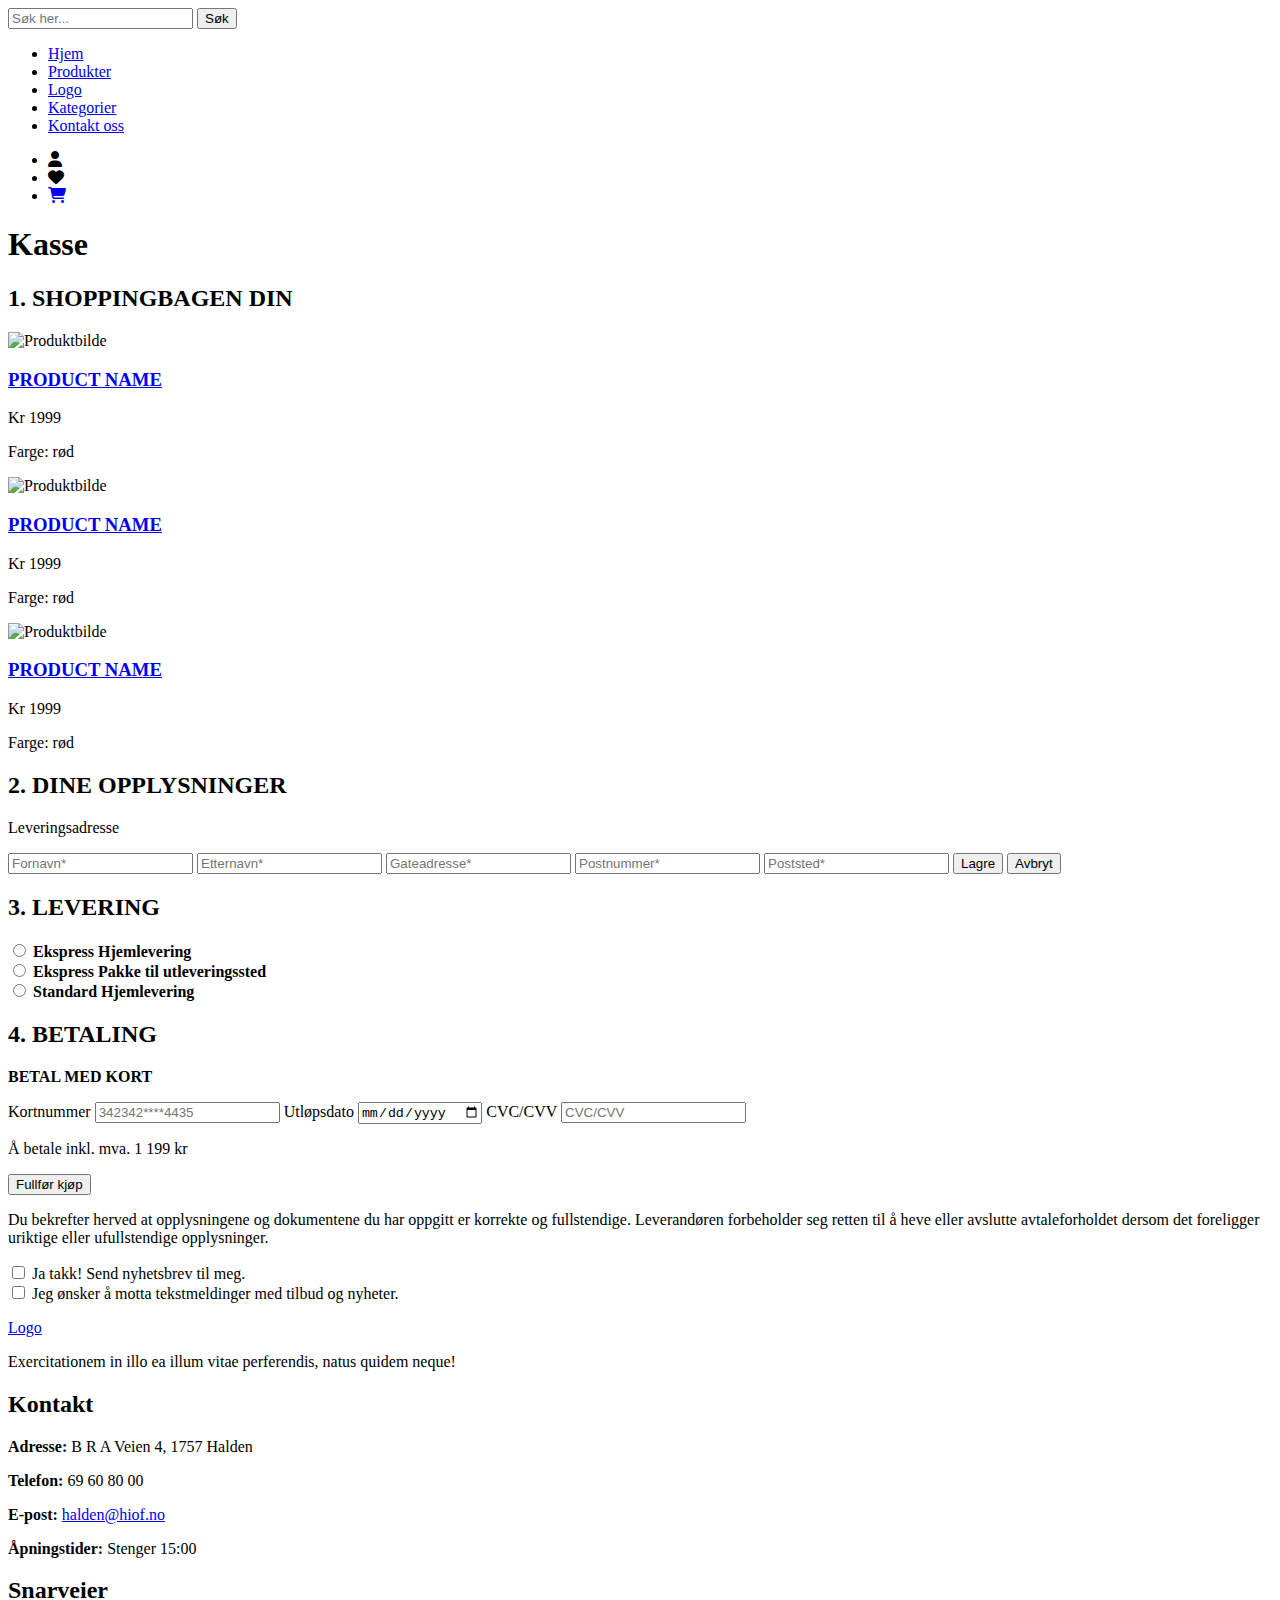
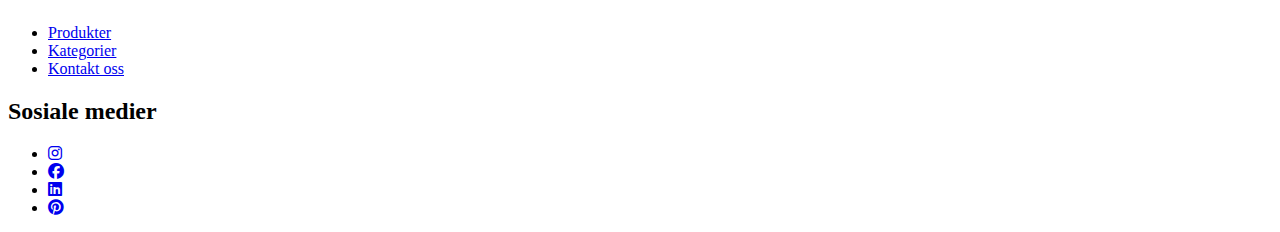
==== checkout.html @ 2bb88022 "Oppdatert html-filer + ny struktur." ====
<!DOCTYPE html>
<html lang="nb">
<head>
    <meta charset="UTF-8">
    <meta name="viewport" content="width=device-width, initial-scale=1.0">
    <title>Forside - Nettbutikk</title>
    <link href="resources/icons/css/fontawesome.css" rel="stylesheet"/>
    <link href="resources/icons/css/brands.css" rel="stylesheet"/>
    <link href="resources/icons/css/solid.css" rel="stylesheet"/>
    <link href="resources/css/styles_2.css" rel="stylesheet">
</head>
<body>
    <header>
        <form>
            <input type="text" placeholder="Søk her...">
            <button type="submit">Søk</button>
        </form>
        <nav>
            <ul>
                <li><a href="index.html">Hjem</a></li>
                <li><a href="index.html#populære-produkter">Produkter</a></li>
                <li class="logo-size"><a href="index.html">Logo</a></li>
                <li><a href="index.html#populære-kategorier">Kategorier</a></li>
                <li><a href="#kontakt">Kontakt oss</a></li>
            </ul>
        </nav>
        <ul>
            <li><i class="fa-solid fa-user"></i></li>
            <li><i class="fa-solid fa-heart"></i></li>
            <li><a href="checkout.html"><i class="fa-solid fa-cart-shopping"></i></a></li>
        </ul>
    </header>

    <main>
        <h1 id="space-headline">Kasse</h1>
        <section>
            <h2>1. SHOPPINGBAGEN DIN</h2>
            <article>
                <img src="https://picsum.photos/400" alt="Produktbilde">
                <a href="product.html"><h3>PRODUCT NAME</h3></a>
                <p>Kr 1999</p>
                <p class="space-paragraph">Farge: rød</p>
            </article>
            <article>
                <img src="https://picsum.photos/400" alt="Produktbilde">
                <a href="product.html"><h3>PRODUCT NAME</h3></a>
                <p>Kr 1999</p>
                <p class="space-paragraph">Farge: rød</p>
            </article>
            <article>
                <img src="https://picsum.photos/400" alt="Produktbilde">
                <a href="product.html"><h3>PRODUCT NAME</h3></a>
                <p>Kr 1999</p>
                <p class="space-paragraph">Farge: rød</p>
            </article>
        </section>

        <section>
            <h2>2. DINE OPPLYSNINGER</h2>
            <p>Leveringsadresse</p>
            <form class="form-container">
                <label for="fornavn"></label>
                <input type="text" id="fornavn" name="fornavn" placeholder="Fornavn*">
                <label for="etternavn"></label>
                <input type="text" id="etternavn" name="etternavn" placeholder="Etternavn*">
                <label for="gateadresse"></label>
                <input type="text" id="gateadresse" name="gateadresse" placeholder="Gateadresse*">
                <label for="postnummer"></label>
                <input type="text" id="postnummer" name="postnummer" placeholder="Postnummer*">
                <label for="poststed"></label>
                <input type="text" id="poststed" name="poststed" placeholder="Poststed*">
                <button type="submit">Lagre</button>
                <button type="reset">Avbryt</button>
            </form>
        </section>

        <section>
            <h2>3. LEVERING</h2>
            <form class="radio-group">
                <input type="radio" id="ekspress-hjem" name="levering" value="ekspress-hjem">
                <label for="ekspress-hjem"><strong>Ekspress Hjemlevering</strong></label>
                <br>
                <input type="radio" id="ekspress-utlevering" name="levering" value="ekspress-utlevering">
                <label for="ekspress-utlevering"><strong>Ekspress Pakke til utleveringssted</strong></label>
                <br>
                <input type="radio" id="standard-hjem" name="levering" value="standard-hjem">
                <label for="standard-hjem"><strong>Standard Hjemlevering</strong></label>
            </form>
        </section>

        <section>
            <h2>4. BETALING</h2>
            <p><strong>BETAL MED KORT</strong></p>
            <form class="form-container">
                <label for="kortnummer">Kortnummer</label>
                <input type="text" id="kortnummer" name="kortnummer" placeholder="342342****4435">
                <label for="utløpsdato">Utløpsdato</label>
                <input type="date" id="utløpsdato" name="utløpsdato">
                <label for="cvc">CVC/CVV</label>
                <input type="text" id="cvc" name="cvc" placeholder="CVC/CVV">
                <p>Å betale inkl. mva. 1 199 kr</p>
                <button type="submit">Fullfør kjøp</button>
                <p>Du bekrefter herved at opplysningene og dokumentene du har
                    oppgitt er korrekte og fullstendige. Leverandøren forbeholder seg
                    retten til å heve eller avslutte avtaleforholdet dersom det
                    foreligger uriktige eller ufullstendige opplysninger.</p>
                <input type="checkbox" id="vilkår" name="vilkår">
                <label for="vilkår">Ja takk! Send nyhetsbrev til meg.</label>
                <br>
                <input type="checkbox" id="nyhetsbrev" name="nyhetsbrev">
                <label for="nyhetsbrev">Jeg ønsker å motta tekstmeldinger med tilbud og nyheter.</label>
            </form>
        </section>
    </main>

    <footer>
        <section class="footer-section">
            <p class="logo-size"><a href="index.html">Logo</a></p>
            <p>Exercitationem in illo ea illum vitae perferendis, natus quidem neque!</p>
        </section>
        <section id="kontakt" class="footer-content">
            <h2>Kontakt</h2>
            <section>
                <p><strong>Adresse:</strong> B R A Veien 4, 1757 Halden</p>
                <p><strong>Telefon:</strong> 69 60 80 00</p>
                <p><strong>E-post:</strong> <a href="mailto:halden@hiof.no">halden@hiof.no</a></p>
                <p><strong>Åpningstider:</strong> Stenger 15:00</p>
            </section>
        </section>
        <section class="footer-content">
            <h2>Snarveier</h2>
            <ul>
                <li><a href="index.html#populære-produkter">Produkter</a></li>
                <li><a href="index.html#populære-kategorier">Kategorier</a></li>
                <li><a href="#kontakt">Kontakt oss</a></li>
            </ul>
        </section>
        <section class="footer-content">
            <h2>Sosiale medier</h2>
            <ul>
                <li><a href="https://instagram.com" target="_blank"><i class="fa-brands fa-instagram"></i></a></li>
                <li><a href="https://facebook.com" target="_blank"><i class="fa-brands fa-facebook"></i></a></li>
                <li><a href="https://linkedin.com" target="_blank"><i class="fa-brands fa-linkedin"></i></a></li>
                <li><a href="https://pinterest.com" target="_blank"><i class="fa-brands fa-pinterest"></i></a></li>
            </ul>
        </section>
    </footer>
</body>
</html>
---- resources/icons/css/brands.css ----
/*!
 * Font Awesome Free 6.7.1 by @fontawesome - https://fontawesome.com
 * License - https://fontawesome.com/license/free (Icons: CC BY 4.0, Fonts: SIL OFL 1.1, Code: MIT License)
 * Copyright 2024 Fonticons, Inc.
 */
:root, :host {
  --fa-style-family-brands: 'Font Awesome 6 Brands';
  --fa-font-brands: normal 400 1em/1 'Font Awesome 6 Brands'; }

@font-face {
  font-family: 'Font Awesome 6 Brands';
  font-style: normal;
  font-weight: 400;
  font-display: block;
  src: url("../webfonts/fa-brands-400.woff2") format("woff2"), url("../webfonts/fa-brands-400.ttf") format("truetype"); }

.fab,
.fa-brands {
  font-weight: 400; }

.fa-monero {
  --fa: "\f3d0"; }

.fa-hooli {
  --fa: "\f427"; }

.fa-yelp {
  --fa: "\f1e9"; }

.fa-cc-visa {
  --fa: "\f1f0"; }

.fa-lastfm {
  --fa: "\f202"; }

.fa-shopware {
  --fa: "\f5b5"; }

.fa-creative-commons-nc {
  --fa: "\f4e8"; }

.fa-aws {
  --fa: "\f375"; }

.fa-redhat {
  --fa: "\f7bc"; }

.fa-yoast {
  --fa: "\f2b1"; }

.fa-cloudflare {
  --fa: "\e07d"; }

.fa-ups {
  --fa: "\f7e0"; }

.fa-pixiv {
  --fa: "\e640"; }

.fa-wpexplorer {
  --fa: "\f2de"; }

.fa-dyalog {
  --fa: "\f399"; }

.fa-bity {
  --fa: "\f37a"; }

.fa-stackpath {
  --fa: "\f842"; }

.fa-buysellads {
  --fa: "\f20d"; }

.fa-first-order {
  --fa: "\f2b0"; }

.fa-modx {
  --fa: "\f285"; }

.fa-guilded {
  --fa: "\e07e"; }

.fa-vnv {
  --fa: "\f40b"; }

.fa-square-js {
  --fa: "\f3b9"; }

.fa-js-square {
  --fa: "\f3b9"; }

.fa-microsoft {
  --fa: "\f3ca"; }

.fa-qq {
  --fa: "\f1d6"; }

.fa-orcid {
  --fa: "\f8d2"; }

.fa-java {
  --fa: "\f4e4"; }

.fa-invision {
  --fa: "\f7b0"; }

.fa-creative-commons-pd-alt {
  --fa: "\f4ed"; }

.fa-centercode {
  --fa: "\f380"; }

.fa-glide-g {
  --fa: "\f2a6"; }

.fa-drupal {
  --fa: "\f1a9"; }

.fa-jxl {
  --fa: "\e67b"; }

.fa-dart-lang {
  --fa: "\e693"; }

.fa-hire-a-helper {
  --fa: "\f3b0"; }

.fa-creative-commons-by {
  --fa: "\f4e7"; }

.fa-unity {
  --fa: "\e049"; }

.fa-whmcs {
  --fa: "\f40d"; }

.fa-rocketchat {
  --fa: "\f3e8"; }

.fa-vk {
  --fa: "\f189"; }

.fa-untappd {
  --fa: "\f405"; }

.fa-mailchimp {
  --fa: "\f59e"; }

.fa-css3-alt {
  --fa: "\f38b"; }

.fa-square-reddit {
  --fa: "\f1a2"; }

.fa-reddit-square {
  --fa: "\f1a2"; }

.fa-vimeo-v {
  --fa: "\f27d"; }

.fa-contao {
  --fa: "\f26d"; }

.fa-square-font-awesome {
  --fa: "\e5ad"; }

.fa-deskpro {
  --fa: "\f38f"; }

.fa-brave {
  --fa: "\e63c"; }

.fa-sistrix {
  --fa: "\f3ee"; }

.fa-square-instagram {
  --fa: "\e055"; }

.fa-instagram-square {
  --fa: "\e055"; }

.fa-battle-net {
  --fa: "\f835"; }

.fa-the-red-yeti {
  --fa: "\f69d"; }

.fa-square-hacker-news {
  --fa: "\f3af"; }

.fa-hacker-news-square {
  --fa: "\f3af"; }

.fa-edge {
  --fa: "\f282"; }

.fa-threads {
  --fa: "\e618"; }

.fa-napster {
  --fa: "\f3d2"; }

.fa-square-snapchat {
  --fa: "\f2ad"; }

.fa-snapchat-square {
  --fa: "\f2ad"; }

.fa-google-plus-g {
  --fa: "\f0d5"; }

.fa-artstation {
  --fa: "\f77a"; }

.fa-markdown {
  --fa: "\f60f"; }

.fa-sourcetree {
  --fa: "\f7d3"; }

.fa-google-plus {
  --fa: "\f2b3"; }

.fa-diaspora {
  --fa: "\f791"; }

.fa-foursquare {
  --fa: "\f180"; }

.fa-stack-overflow {
  --fa: "\f16c"; }

.fa-github-alt {
  --fa: "\f113"; }

.fa-phoenix-squadron {
  --fa: "\f511"; }

.fa-pagelines {
  --fa: "\f18c"; }

.fa-algolia {
  --fa: "\f36c"; }

.fa-red-river {
  --fa: "\f3e3"; }

.fa-creative-commons-sa {
  --fa: "\f4ef"; }

.fa-safari {
  --fa: "\f267"; }

.fa-google {
  --fa: "\f1a0"; }

.fa-square-font-awesome-stroke {
  --fa: "\f35c"; }

.fa-font-awesome-alt {
  --fa: "\f35c"; }

.fa-atlassian {
  --fa: "\f77b"; }

.fa-linkedin-in {
  --fa: "\f0e1"; }

.fa-digital-ocean {
  --fa: "\f391"; }

.fa-nimblr {
  --fa: "\f5a8"; }

.fa-chromecast {
  --fa: "\f838"; }

.fa-evernote {
  --fa: "\f839"; }

.fa-hacker-news {
  --fa: "\f1d4"; }

.fa-creative-commons-sampling {
  --fa: "\f4f0"; }

.fa-adversal {
  --fa: "\f36a"; }

.fa-creative-commons {
  --fa: "\f25e"; }

.fa-watchman-monitoring {
  --fa: "\e087"; }

.fa-fonticons {
  --fa: "\f280"; }

.fa-weixin {
  --fa: "\f1d7"; }

.fa-shirtsinbulk {
  --fa: "\f214"; }

.fa-codepen {
  --fa: "\f1cb"; }

.fa-git-alt {
  --fa: "\f841"; }

.fa-lyft {
  --fa: "\f3c3"; }

.fa-rev {
  --fa: "\f5b2"; }

.fa-windows {
  --fa: "\f17a"; }

.fa-wizards-of-the-coast {
  --fa: "\f730"; }

.fa-square-viadeo {
  --fa: "\f2aa"; }

.fa-viadeo-square {
  --fa: "\f2aa"; }

.fa-meetup {
  --fa: "\f2e0"; }

.fa-centos {
  --fa: "\f789"; }

.fa-adn {
  --fa: "\f170"; }

.fa-cloudsmith {
  --fa: "\f384"; }

.fa-opensuse {
  --fa: "\e62b"; }

.fa-pied-piper-alt {
  --fa: "\f1a8"; }

.fa-square-dribbble {
  --fa: "\f397"; }

.fa-dribbble-square {
  --fa: "\f397"; }

.fa-codiepie {
  --fa: "\f284"; }

.fa-node {
  --fa: "\f419"; }

.fa-mix {
  --fa: "\f3cb"; }

.fa-steam {
  --fa: "\f1b6"; }

.fa-cc-apple-pay {
  --fa: "\f416"; }

.fa-scribd {
  --fa: "\f28a"; }

.fa-debian {
  --fa: "\e60b"; }

.fa-openid {
  --fa: "\f19b"; }

.fa-instalod {
  --fa: "\e081"; }

.fa-files-pinwheel {
  --fa: "\e69f"; }

.fa-expeditedssl {
  --fa: "\f23e"; }

.fa-sellcast {
  --fa: "\f2da"; }

.fa-square-twitter {
  --fa: "\f081"; }

.fa-twitter-square {
  --fa: "\f081"; }

.fa-r-project {
  --fa: "\f4f7"; }

.fa-delicious {
  --fa: "\f1a5"; }

.fa-freebsd {
  --fa: "\f3a4"; }

.fa-vuejs {
  --fa: "\f41f"; }

.fa-accusoft {
  --fa: "\f369"; }

.fa-ioxhost {
  --fa: "\f208"; }

.fa-fonticons-fi {
  --fa: "\f3a2"; }

.fa-app-store {
  --fa: "\f36f"; }

.fa-cc-mastercard {
  --fa: "\f1f1"; }

.fa-itunes-note {
  --fa: "\f3b5"; }

.fa-golang {
  --fa: "\e40f"; }

.fa-kickstarter {
  --fa: "\f3bb"; }

.fa-square-kickstarter {
  --fa: "\f3bb"; }

.fa-grav {
  --fa: "\f2d6"; }

.fa-weibo {
  --fa: "\f18a"; }

.fa-uncharted {
  --fa: "\e084"; }

.fa-firstdraft {
  --fa: "\f3a1"; }

.fa-square-youtube {
  --fa: "\f431"; }

.fa-youtube-square {
  --fa: "\f431"; }

.fa-wikipedia-w {
  --fa: "\f266"; }

.fa-wpressr {
  --fa: "\f3e4"; }

.fa-rendact {
  --fa: "\f3e4"; }

.fa-angellist {
  --fa: "\f209"; }

.fa-galactic-republic {
  --fa: "\f50c"; }

.fa-nfc-directional {
  --fa: "\e530"; }

.fa-skype {
  --fa: "\f17e"; }

.fa-joget {
  --fa: "\f3b7"; }

.fa-fedora {
  --fa: "\f798"; }

.fa-stripe-s {
  --fa: "\f42a"; }

.fa-meta {
  --fa: "\e49b"; }

.fa-laravel {
  --fa: "\f3bd"; }

.fa-hotjar {
  --fa: "\f3b1"; }

.fa-bluetooth-b {
  --fa: "\f294"; }

.fa-square-letterboxd {
  --fa: "\e62e"; }

.fa-sticker-mule {
  --fa: "\f3f7"; }

.fa-creative-commons-zero {
  --fa: "\f4f3"; }

.fa-hips {
  --fa: "\f452"; }

.fa-css {
  --fa: "\e6a2"; }

.fa-behance {
  --fa: "\f1b4"; }

.fa-reddit {
  --fa: "\f1a1"; }

.fa-discord {
  --fa: "\f392"; }

.fa-chrome {
  --fa: "\f268"; }

.fa-app-store-ios {
  --fa: "\f370"; }

.fa-cc-discover {
  --fa: "\f1f2"; }

.fa-wpbeginner {
  --fa: "\f297"; }

.fa-confluence {
  --fa: "\f78d"; }

.fa-shoelace {
  --fa: "\e60c"; }

.fa-mdb {
  --fa: "\f8ca"; }

.fa-dochub {
  --fa: "\f394"; }

.fa-accessible-icon {
  --fa: "\f368"; }

.fa-ebay {
  --fa: "\f4f4"; }

.fa-amazon {
  --fa: "\f270"; }

.fa-unsplash {
  --fa: "\e07c"; }

.fa-yarn {
  --fa: "\f7e3"; }

.fa-square-steam {
  --fa: "\f1b7"; }

.fa-steam-square {
  --fa: "\f1b7"; }

.fa-500px {
  --fa: "\f26e"; }

.fa-square-vimeo {
  --fa: "\f194"; }

.fa-vimeo-square {
  --fa: "\f194"; }

.fa-asymmetrik {
  --fa: "\f372"; }

.fa-font-awesome {
  --fa: "\f2b4"; }

.fa-font-awesome-flag {
  --fa: "\f2b4"; }

.fa-font-awesome-logo-full {
  --fa: "\f2b4"; }

.fa-gratipay {
  --fa: "\f184"; }

.fa-apple {
  --fa: "\f179"; }

.fa-hive {
  --fa: "\e07f"; }

.fa-gitkraken {
  --fa: "\f3a6"; }

.fa-keybase {
  --fa: "\f4f5"; }

.fa-apple-pay {
  --fa: "\f415"; }

.fa-padlet {
  --fa: "\e4a0"; }

.fa-amazon-pay {
  --fa: "\f42c"; }

.fa-square-github {
  --fa: "\f092"; }

.fa-github-square {
  --fa: "\f092"; }

.fa-stumbleupon {
  --fa: "\f1a4"; }

.fa-fedex {
  --fa: "\f797"; }

.fa-phoenix-framework {
  --fa: "\f3dc"; }

.fa-shopify {
  --fa: "\e057"; }

.fa-neos {
  --fa: "\f612"; }

.fa-square-threads {
  --fa: "\e619"; }

.fa-hackerrank {
  --fa: "\f5f7"; }

.fa-researchgate {
  --fa: "\f4f8"; }

.fa-swift {
  --fa: "\f8e1"; }

.fa-angular {
  --fa: "\f420"; }

.fa-speakap {
  --fa: "\f3f3"; }

.fa-angrycreative {
  --fa: "\f36e"; }

.fa-y-combinator {
  --fa: "\f23b"; }

.fa-empire {
  --fa: "\f1d1"; }

.fa-envira {
  --fa: "\f299"; }

.fa-google-scholar {
  --fa: "\e63b"; }

.fa-square-gitlab {
  --fa: "\e5ae"; }

.fa-gitlab-square {
  --fa: "\e5ae"; }

.fa-studiovinari {
  --fa: "\f3f8"; }

.fa-pied-piper {
  --fa: "\f2ae"; }

.fa-wordpress {
  --fa: "\f19a"; }

.fa-product-hunt {
  --fa: "\f288"; }

.fa-firefox {
  --fa: "\f269"; }

.fa-linode {
  --fa: "\f2b8"; }

.fa-goodreads {
  --fa: "\f3a8"; }

.fa-square-odnoklassniki {
  --fa: "\f264"; }

.fa-odnoklassniki-square {
  --fa: "\f264"; }

.fa-jsfiddle {
  --fa: "\f1cc"; }

.fa-sith {
  --fa: "\f512"; }

.fa-themeisle {
  --fa: "\f2b2"; }

.fa-page4 {
  --fa: "\f3d7"; }

.fa-hashnode {
  --fa: "\e499"; }

.fa-react {
  --fa: "\f41b"; }

.fa-cc-paypal {
  --fa: "\f1f4"; }

.fa-squarespace {
  --fa: "\f5be"; }

.fa-cc-stripe {
  --fa: "\f1f5"; }

.fa-creative-commons-share {
  --fa: "\f4f2"; }

.fa-bitcoin {
  --fa: "\f379"; }

.fa-keycdn {
  --fa: "\f3ba"; }

.fa-opera {
  --fa: "\f26a"; }

.fa-itch-io {
  --fa: "\f83a"; }

.fa-umbraco {
  --fa: "\f8e8"; }

.fa-galactic-senate {
  --fa: "\f50d"; }

.fa-ubuntu {
  --fa: "\f7df"; }

.fa-draft2digital {
  --fa: "\f396"; }

.fa-stripe {
  --fa: "\f429"; }

.fa-houzz {
  --fa: "\f27c"; }

.fa-gg {
  --fa: "\f260"; }

.fa-dhl {
  --fa: "\f790"; }

.fa-square-pinterest {
  --fa: "\f0d3"; }

.fa-pinterest-square {
  --fa: "\f0d3"; }

.fa-xing {
  --fa: "\f168"; }

.fa-blackberry {
  --fa: "\f37b"; }

.fa-creative-commons-pd {
  --fa: "\f4ec"; }

.fa-playstation {
  --fa: "\f3df"; }

.fa-quinscape {
  --fa: "\f459"; }

.fa-less {
  --fa: "\f41d"; }

.fa-blogger-b {
  --fa: "\f37d"; }

.fa-opencart {
  --fa: "\f23d"; }

.fa-vine {
  --fa: "\f1ca"; }

.fa-signal-messenger {
  --fa: "\e663"; }

.fa-paypal {
  --fa: "\f1ed"; }

.fa-gitlab {
  --fa: "\f296"; }

.fa-typo3 {
  --fa: "\f42b"; }

.fa-reddit-alien {
  --fa: "\f281"; }

.fa-yahoo {
  --fa: "\f19e"; }

.fa-dailymotion {
  --fa: "\e052"; }

.fa-affiliatetheme {
  --fa: "\f36b"; }

.fa-pied-piper-pp {
  --fa: "\f1a7"; }

.fa-bootstrap {
  --fa: "\f836"; }

.fa-odnoklassniki {
  --fa: "\f263"; }

.fa-nfc-symbol {
  --fa: "\e531"; }

.fa-mintbit {
  --fa: "\e62f"; }

.fa-ethereum {
  --fa: "\f42e"; }

.fa-speaker-deck {
  --fa: "\f83c"; }

.fa-creative-commons-nc-eu {
  --fa: "\f4e9"; }

.fa-patreon {
  --fa: "\f3d9"; }

.fa-avianex {
  --fa: "\f374"; }

.fa-ello {
  --fa: "\f5f1"; }

.fa-gofore {
  --fa: "\f3a7"; }

.fa-bimobject {
  --fa: "\f378"; }

.fa-brave-reverse {
  --fa: "\e63d"; }

.fa-facebook-f {
  --fa: "\f39e"; }

.fa-square-google-plus {
  --fa: "\f0d4"; }

.fa-google-plus-square {
  --fa: "\f0d4"; }

.fa-web-awesome {
  --fa: "\e682"; }

.fa-mandalorian {
  --fa: "\f50f"; }

.fa-first-order-alt {
  --fa: "\f50a"; }

.fa-osi {
  --fa: "\f41a"; }

.fa-google-wallet {
  --fa: "\f1ee"; }

.fa-d-and-d-beyond {
  --fa: "\f6ca"; }

.fa-periscope {
  --fa: "\f3da"; }

.fa-fulcrum {
  --fa: "\f50b"; }

.fa-cloudscale {
  --fa: "\f383"; }

.fa-forumbee {
  --fa: "\f211"; }

.fa-mizuni {
  --fa: "\f3cc"; }

.fa-schlix {
  --fa: "\f3ea"; }

.fa-square-xing {
  --fa: "\f169"; }

.fa-xing-square {
  --fa: "\f169"; }

.fa-bandcamp {
  --fa: "\f2d5"; }

.fa-wpforms {
  --fa: "\f298"; }

.fa-cloudversify {
  --fa: "\f385"; }

.fa-usps {
  --fa: "\f7e1"; }

.fa-megaport {
  --fa: "\f5a3"; }

.fa-magento {
  --fa: "\f3c4"; }

.fa-spotify {
  --fa: "\f1bc"; }

.fa-optin-monster {
  --fa: "\f23c"; }

.fa-fly {
  --fa: "\f417"; }

.fa-square-bluesky {
  --fa: "\e6a3"; }

.fa-aviato {
  --fa: "\f421"; }

.fa-itunes {
  --fa: "\f3b4"; }

.fa-cuttlefish {
  --fa: "\f38c"; }

.fa-blogger {
  --fa: "\f37c"; }

.fa-flickr {
  --fa: "\f16e"; }

.fa-viber {
  --fa: "\f409"; }

.fa-soundcloud {
  --fa: "\f1be"; }

.fa-digg {
  --fa: "\f1a6"; }

.fa-tencent-weibo {
  --fa: "\f1d5"; }

.fa-letterboxd {
  --fa: "\e62d"; }

.fa-symfony {
  --fa: "\f83d"; }

.fa-maxcdn {
  --fa: "\f136"; }

.fa-etsy {
  --fa: "\f2d7"; }

.fa-facebook-messenger {
  --fa: "\f39f"; }

.fa-audible {
  --fa: "\f373"; }

.fa-think-peaks {
  --fa: "\f731"; }

.fa-bilibili {
  --fa: "\e3d9"; }

.fa-erlang {
  --fa: "\f39d"; }

.fa-x-twitter {
  --fa: "\e61b"; }

.fa-cotton-bureau {
  --fa: "\f89e"; }

.fa-dashcube {
  --fa: "\f210"; }

.fa-42-group {
  --fa: "\e080"; }

.fa-innosoft {
  --fa: "\e080"; }

.fa-stack-exchange {
  --fa: "\f18d"; }

.fa-elementor {
  --fa: "\f430"; }

.fa-square-pied-piper {
  --fa: "\e01e"; }

.fa-pied-piper-square {
  --fa: "\e01e"; }

.fa-creative-commons-nd {
  --fa: "\f4eb"; }

.fa-palfed {
  --fa: "\f3d8"; }

.fa-superpowers {
  --fa: "\f2dd"; }

.fa-resolving {
  --fa: "\f3e7"; }

.fa-xbox {
  --fa: "\f412"; }

.fa-square-web-awesome-stroke {
  --fa: "\e684"; }

.fa-searchengin {
  --fa: "\f3eb"; }

.fa-tiktok {
  --fa: "\e07b"; }

.fa-square-facebook {
  --fa: "\f082"; }

.fa-facebook-square {
  --fa: "\f082"; }

.fa-renren {
  --fa: "\f18b"; }

.fa-linux {
  --fa: "\f17c"; }

.fa-glide {
  --fa: "\f2a5"; }

.fa-linkedin {
  --fa: "\f08c"; }

.fa-hubspot {
  --fa: "\f3b2"; }

.fa-deploydog {
  --fa: "\f38e"; }

.fa-twitch {
  --fa: "\f1e8"; }

.fa-flutter {
  --fa: "\e694"; }

.fa-ravelry {
  --fa: "\f2d9"; }

.fa-mixer {
  --fa: "\e056"; }

.fa-square-lastfm {
  --fa: "\f203"; }

.fa-lastfm-square {
  --fa: "\f203"; }

.fa-vimeo {
  --fa: "\f40a"; }

.fa-mendeley {
  --fa: "\f7b3"; }

.fa-uniregistry {
  --fa: "\f404"; }

.fa-figma {
  --fa: "\f799"; }

.fa-creative-commons-remix {
  --fa: "\f4ee"; }

.fa-cc-amazon-pay {
  --fa: "\f42d"; }

.fa-dropbox {
  --fa: "\f16b"; }

.fa-instagram {
  --fa: "\f16d"; }

.fa-cmplid {
  --fa: "\e360"; }

.fa-upwork {
  --fa: "\e641"; }

.fa-facebook {
  --fa: "\f09a"; }

.fa-gripfire {
  --fa: "\f3ac"; }

.fa-jedi-order {
  --fa: "\f50e"; }

.fa-uikit {
  --fa: "\f403"; }

.fa-fort-awesome-alt {
  --fa: "\f3a3"; }

.fa-phabricator {
  --fa: "\f3db"; }

.fa-ussunnah {
  --fa: "\f407"; }

.fa-earlybirds {
  --fa: "\f39a"; }

.fa-trade-federation {
  --fa: "\f513"; }

.fa-autoprefixer {
  --fa: "\f41c"; }

.fa-whatsapp {
  --fa: "\f232"; }

.fa-square-upwork {
  --fa: "\e67c"; }

.fa-slideshare {
  --fa: "\f1e7"; }

.fa-google-play {
  --fa: "\f3ab"; }

.fa-viadeo {
  --fa: "\f2a9"; }

.fa-line {
  --fa: "\f3c0"; }

.fa-google-drive {
  --fa: "\f3aa"; }

.fa-servicestack {
  --fa: "\f3ec"; }

.fa-simplybuilt {
  --fa: "\f215"; }

.fa-bitbucket {
  --fa: "\f171"; }

.fa-imdb {
  --fa: "\f2d8"; }

.fa-deezer {
  --fa: "\e077"; }

.fa-raspberry-pi {
  --fa: "\f7bb"; }

.fa-jira {
  --fa: "\f7b1"; }

.fa-docker {
  --fa: "\f395"; }

.fa-screenpal {
  --fa: "\e570"; }

.fa-bluetooth {
  --fa: "\f293"; }

.fa-gitter {
  --fa: "\f426"; }

.fa-d-and-d {
  --fa: "\f38d"; }

.fa-microblog {
  --fa: "\e01a"; }

.fa-cc-diners-club {
  --fa: "\f24c"; }

.fa-gg-circle {
  --fa: "\f261"; }

.fa-pied-piper-hat {
  --fa: "\f4e5"; }

.fa-kickstarter-k {
  --fa: "\f3bc"; }

.fa-yandex {
  --fa: "\f413"; }

.fa-readme {
  --fa: "\f4d5"; }

.fa-html5 {
  --fa: "\f13b"; }

.fa-sellsy {
  --fa: "\f213"; }

.fa-square-web-awesome {
  --fa: "\e683"; }

.fa-sass {
  --fa: "\f41e"; }

.fa-wirsindhandwerk {
  --fa: "\e2d0"; }

.fa-wsh {
  --fa: "\e2d0"; }

.fa-buromobelexperte {
  --fa: "\f37f"; }

.fa-salesforce {
  --fa: "\f83b"; }

.fa-octopus-deploy {
  --fa: "\e082"; }

.fa-medapps {
  --fa: "\f3c6"; }

.fa-ns8 {
  --fa: "\f3d5"; }

.fa-pinterest-p {
  --fa: "\f231"; }

.fa-apper {
  --fa: "\f371"; }

.fa-fort-awesome {
  --fa: "\f286"; }

.fa-waze {
  --fa: "\f83f"; }

.fa-bluesky {
  --fa: "\e671"; }

.fa-cc-jcb {
  --fa: "\f24b"; }

.fa-snapchat {
  --fa: "\f2ab"; }

.fa-snapchat-ghost {
  --fa: "\f2ab"; }

.fa-fantasy-flight-games {
  --fa: "\f6dc"; }

.fa-rust {
  --fa: "\e07a"; }

.fa-wix {
  --fa: "\f5cf"; }

.fa-square-behance {
  --fa: "\f1b5"; }

.fa-behance-square {
  --fa: "\f1b5"; }

.fa-supple {
  --fa: "\f3f9"; }

.fa-webflow {
  --fa: "\e65c"; }

.fa-rebel {
  --fa: "\f1d0"; }

.fa-css3 {
  --fa: "\f13c"; }

.fa-staylinked {
  --fa: "\f3f5"; }

.fa-kaggle {
  --fa: "\f5fa"; }

.fa-space-awesome {
  --fa: "\e5ac"; }

.fa-deviantart {
  --fa: "\f1bd"; }

.fa-cpanel {
  --fa: "\f388"; }

.fa-goodreads-g {
  --fa: "\f3a9"; }

.fa-square-git {
  --fa: "\f1d2"; }

.fa-git-square {
  --fa: "\f1d2"; }

.fa-square-tumblr {
  --fa: "\f174"; }

.fa-tumblr-square {
  --fa: "\f174"; }

.fa-trello {
  --fa: "\f181"; }

.fa-creative-commons-nc-jp {
  --fa: "\f4ea"; }

.fa-get-pocket {
  --fa: "\f265"; }

.fa-perbyte {
  --fa: "\e083"; }

.fa-grunt {
  --fa: "\f3ad"; }

.fa-weebly {
  --fa: "\f5cc"; }

.fa-connectdevelop {
  --fa: "\f20e"; }

.fa-leanpub {
  --fa: "\f212"; }

.fa-black-tie {
  --fa: "\f27e"; }

.fa-themeco {
  --fa: "\f5c6"; }

.fa-python {
  --fa: "\f3e2"; }

.fa-android {
  --fa: "\f17b"; }

.fa-bots {
  --fa: "\e340"; }

.fa-free-code-camp {
  --fa: "\f2c5"; }

.fa-hornbill {
  --fa: "\f592"; }

.fa-js {
  --fa: "\f3b8"; }

.fa-ideal {
  --fa: "\e013"; }

.fa-git {
  --fa: "\f1d3"; }

.fa-dev {
  --fa: "\f6cc"; }

.fa-sketch {
  --fa: "\f7c6"; }

.fa-yandex-international {
  --fa: "\f414"; }

.fa-cc-amex {
  --fa: "\f1f3"; }

.fa-uber {
  --fa: "\f402"; }

.fa-github {
  --fa: "\f09b"; }

.fa-php {
  --fa: "\f457"; }

.fa-alipay {
  --fa: "\f642"; }

.fa-youtube {
  --fa: "\f167"; }

.fa-skyatlas {
  --fa: "\f216"; }

.fa-firefox-browser {
  --fa: "\e007"; }

.fa-replyd {
  --fa: "\f3e6"; }

.fa-suse {
  --fa: "\f7d6"; }

.fa-jenkins {
  --fa: "\f3b6"; }

.fa-twitter {
  --fa: "\f099"; }

.fa-rockrms {
  --fa: "\f3e9"; }

.fa-pinterest {
  --fa: "\f0d2"; }

.fa-buffer {
  --fa: "\f837"; }

.fa-npm {
  --fa: "\f3d4"; }

.fa-yammer {
  --fa: "\f840"; }

.fa-btc {
  --fa: "\f15a"; }

.fa-dribbble {
  --fa: "\f17d"; }

.fa-stumbleupon-circle {
  --fa: "\f1a3"; }

.fa-internet-explorer {
  --fa: "\f26b"; }

.fa-stubber {
  --fa: "\e5c7"; }

.fa-telegram {
  --fa: "\f2c6"; }

.fa-telegram-plane {
  --fa: "\f2c6"; }

.fa-old-republic {
  --fa: "\f510"; }

.fa-odysee {
  --fa: "\e5c6"; }

.fa-square-whatsapp {
  --fa: "\f40c"; }

.fa-whatsapp-square {
  --fa: "\f40c"; }

.fa-node-js {
  --fa: "\f3d3"; }

.fa-edge-legacy {
  --fa: "\e078"; }

.fa-slack {
  --fa: "\f198"; }

.fa-slack-hash {
  --fa: "\f198"; }

.fa-medrt {
  --fa: "\f3c8"; }

.fa-usb {
  --fa: "\f287"; }

.fa-tumblr {
  --fa: "\f173"; }

.fa-vaadin {
  --fa: "\f408"; }

.fa-quora {
  --fa: "\f2c4"; }

.fa-square-x-twitter {
  --fa: "\e61a"; }

.fa-reacteurope {
  --fa: "\f75d"; }

.fa-medium {
  --fa: "\f23a"; }

.fa-medium-m {
  --fa: "\f23a"; }

.fa-amilia {
  --fa: "\f36d"; }

.fa-mixcloud {
  --fa: "\f289"; }

.fa-flipboard {
  --fa: "\f44d"; }

.fa-viacoin {
  --fa: "\f237"; }

.fa-critical-role {
  --fa: "\f6c9"; }

.fa-sitrox {
  --fa: "\e44a"; }

.fa-discourse {
  --fa: "\f393"; }

.fa-joomla {
  --fa: "\f1aa"; }

.fa-mastodon {
  --fa: "\f4f6"; }

.fa-airbnb {
  --fa: "\f834"; }

.fa-wolf-pack-battalion {
  --fa: "\f514"; }

.fa-buy-n-large {
  --fa: "\f8a6"; }

.fa-gulp {
  --fa: "\f3ae"; }

.fa-creative-commons-sampling-plus {
  --fa: "\f4f1"; }

.fa-strava {
  --fa: "\f428"; }

.fa-ember {
  --fa: "\f423"; }

.fa-canadian-maple-leaf {
  --fa: "\f785"; }

.fa-teamspeak {
  --fa: "\f4f9"; }

.fa-pushed {
  --fa: "\f3e1"; }

.fa-wordpress-simple {
  --fa: "\f411"; }

.fa-nutritionix {
  --fa: "\f3d6"; }

.fa-wodu {
  --fa: "\e088"; }

.fa-google-pay {
  --fa: "\e079"; }

.fa-intercom {
  --fa: "\f7af"; }

.fa-zhihu {
  --fa: "\f63f"; }

.fa-korvue {
  --fa: "\f42f"; }

.fa-pix {
  --fa: "\e43a"; }

.fa-steam-symbol {
  --fa: "\f3f6"; }
---- resources/icons/css/solid.css ----
/*!
 * Font Awesome Free 6.7.1 by @fontawesome - https://fontawesome.com
 * License - https://fontawesome.com/license/free (Icons: CC BY 4.0, Fonts: SIL OFL 1.1, Code: MIT License)
 * Copyright 2024 Fonticons, Inc.
 */
:root, :host {
  --fa-style-family-classic: 'Font Awesome 6 Free';
  --fa-font-solid: normal 900 1em/1 'Font Awesome 6 Free'; }

@font-face {
  font-family: 'Font Awesome 6 Free';
  font-style: normal;
  font-weight: 900;
  font-display: block;
  src: url("../webfonts/fa-solid-900.woff2") format("woff2"), url("../webfonts/fa-solid-900.ttf") format("truetype"); }

.fas,
.fa-solid {
  font-weight: 900; }
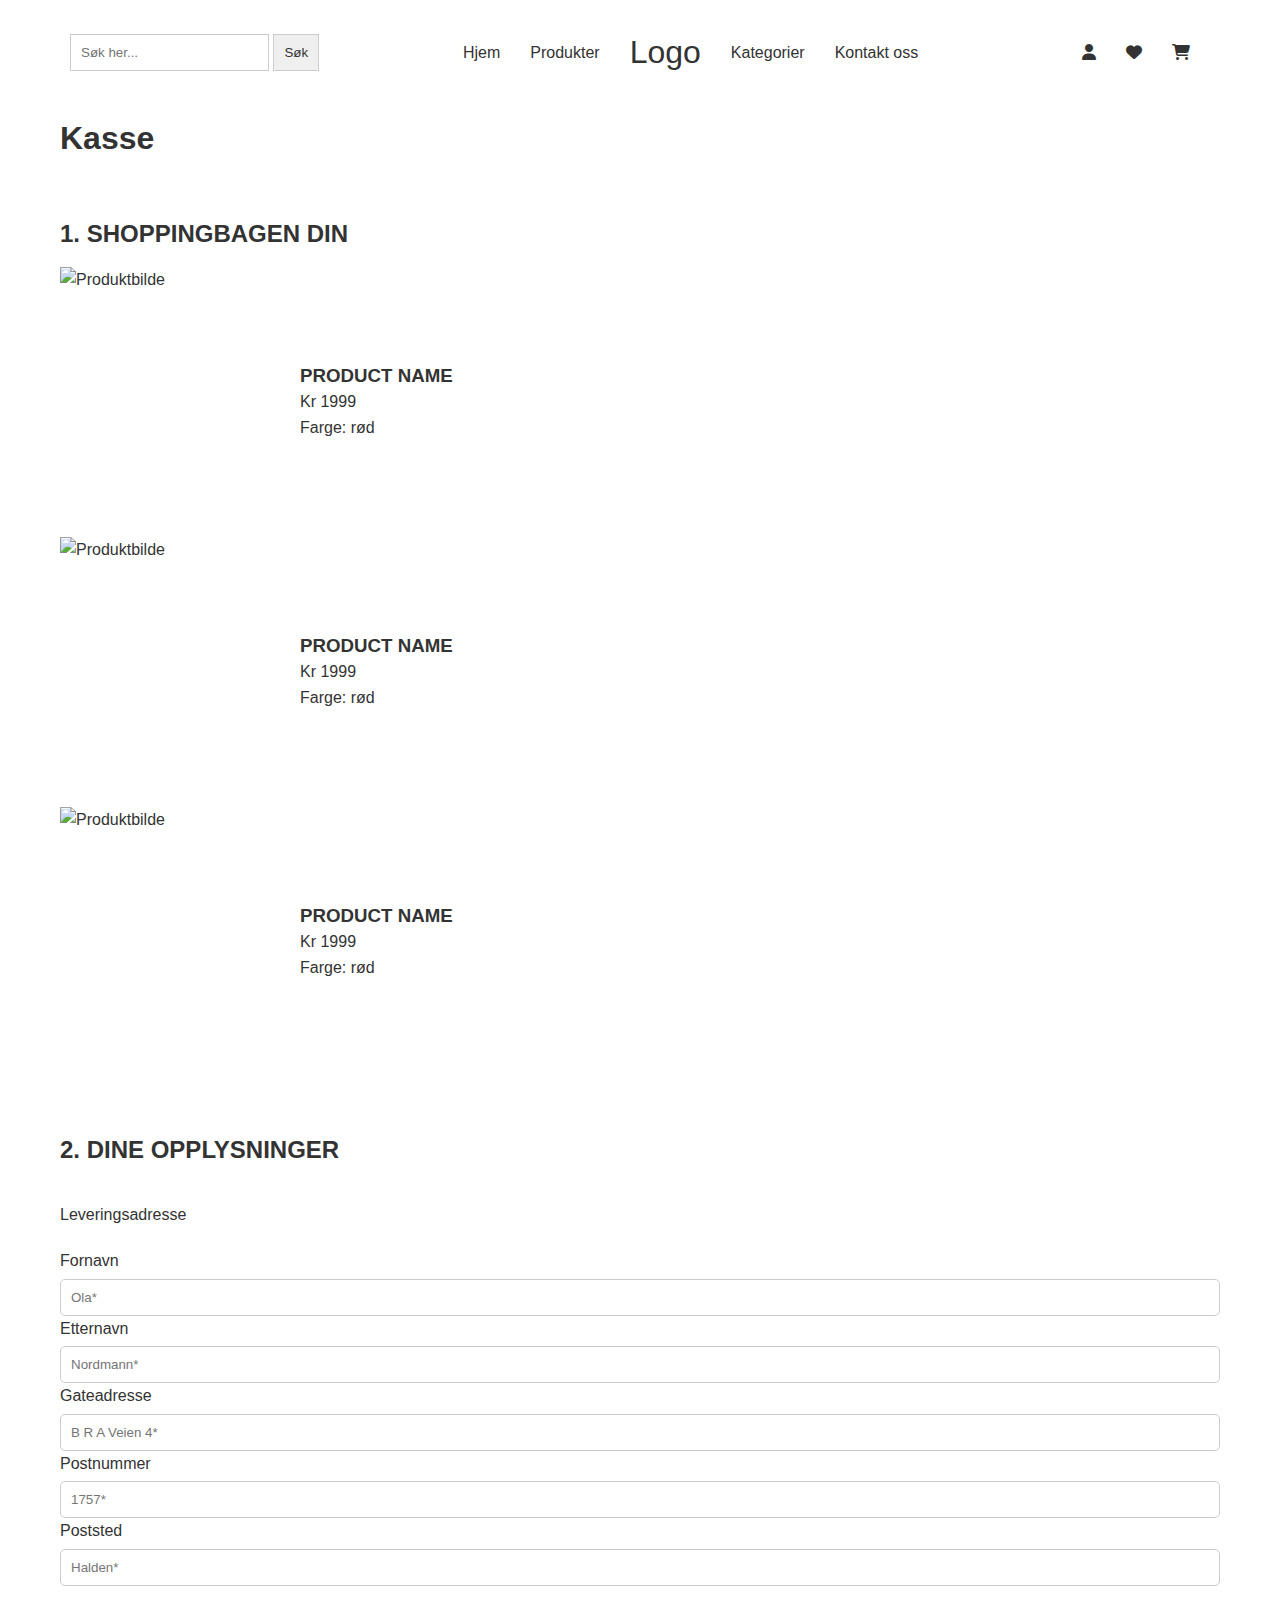
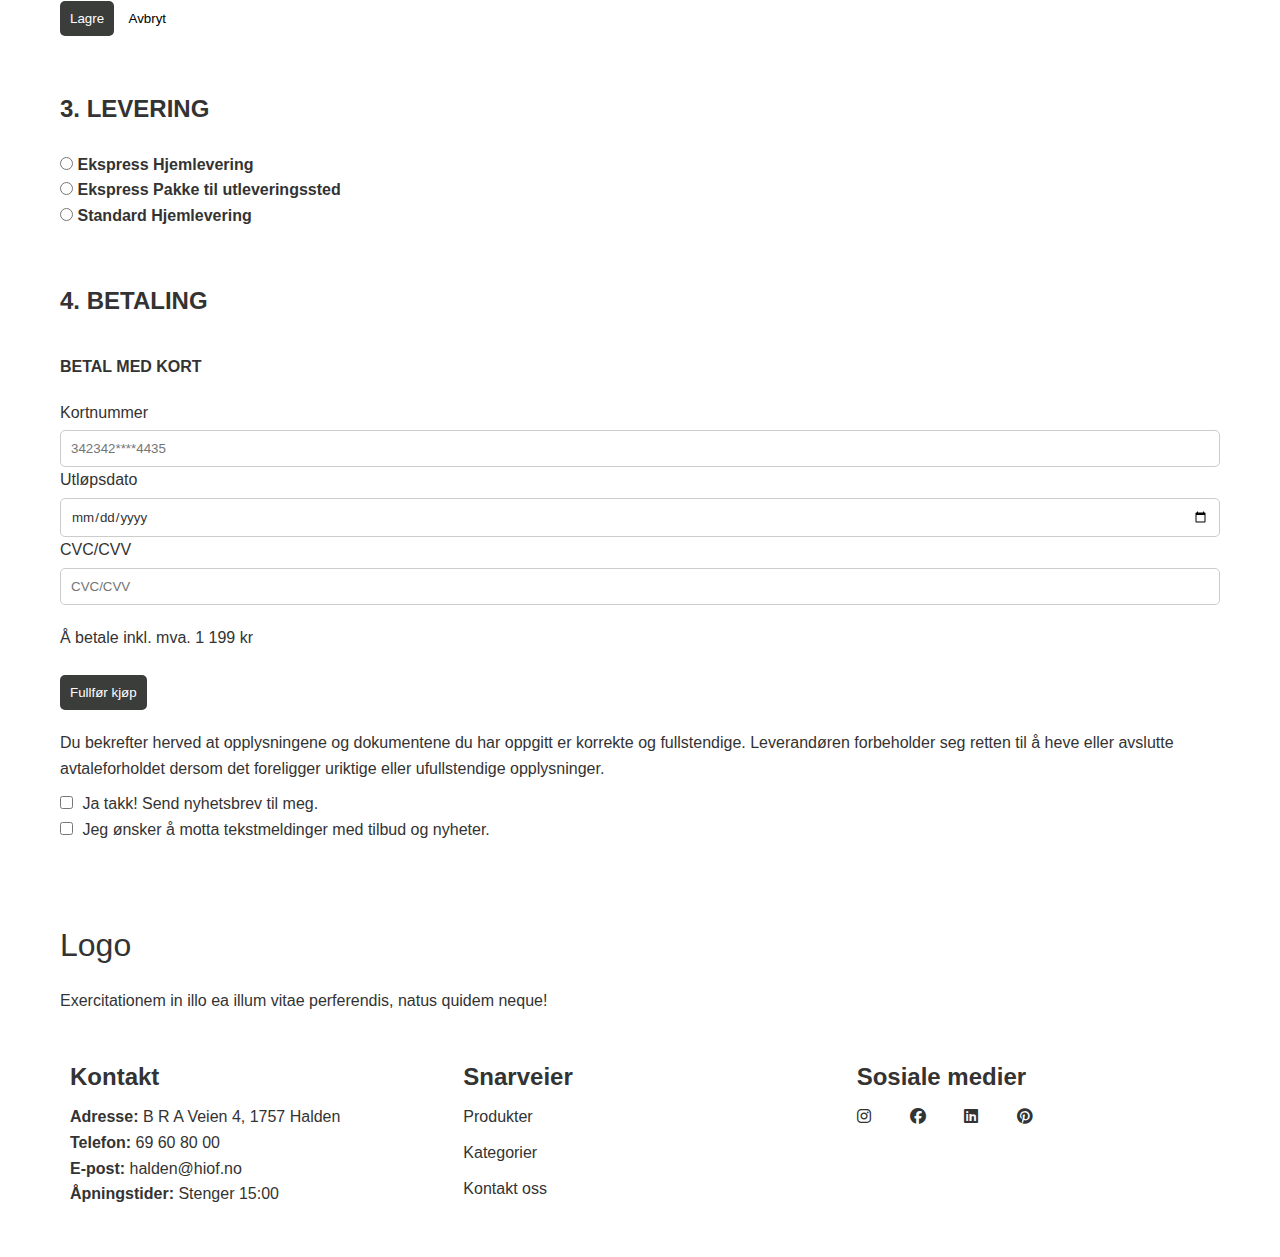
==== commit 1a3f38d1: "Oppdatert html-filer + css-fil" ====
--- a/checkout.html
+++ b/checkout.html
@@ -3,10 +3,10 @@
 <head>
     <meta charset="UTF-8">
     <meta name="viewport" content="width=device-width, initial-scale=1.0">
-    <title>Forside - Nettbutikk</title>
-    <link href="resources/icons/css/fontawesome.css" rel="stylesheet"/>
-    <link href="resources/icons/css/brands.css" rel="stylesheet"/>
-    <link href="resources/icons/css/solid.css" rel="stylesheet"/>
+    <title>Kasse - Nettbutikk</title>
+    <link href="resources/icons/css/fontawesome.css" rel="stylesheet">
+    <link href="resources/icons/css/brands.css" rel="stylesheet">
+    <link href="resources/icons/css/solid.css" rel="stylesheet">
     <link href="resources/css/styles_2.css" rel="stylesheet">
 </head>
 <body>
@@ -31,50 +31,56 @@
         </ul>
     </header>
 
-    <main>
+    <main class="flex-container">
         <h1 id="space-headline">Kasse</h1>
-        <section>
+        <section class="shopping-bag">
             <h2>1. SHOPPINGBAGEN DIN</h2>
             <article>
                 <img src="https://picsum.photos/400" alt="Produktbilde">
-                <a href="product.html"><h3>PRODUCT NAME</h3></a>
-                <p>Kr 1999</p>
-                <p class="space-paragraph">Farge: rød</p>
+                <span>
+                    <a href="product.html"><h3>PRODUCT NAME</h3></a>
+                    <p class="margin-remove">Kr 1999</p>
+                    <p class="space-paragraph margin-remove">Farge: rød</p>
+                </span>
             </article>
             <article>
                 <img src="https://picsum.photos/400" alt="Produktbilde">
-                <a href="product.html"><h3>PRODUCT NAME</h3></a>
-                <p>Kr 1999</p>
-                <p class="space-paragraph">Farge: rød</p>
+                <span>
+                    <a href="product.html"><h3>PRODUCT NAME</h3></a>
+                    <p class="margin-remove">Kr 1999</p>
+                    <p class="space-paragraph margin-remove">Farge: rød</p>
+                </span>
             </article>
             <article>
                 <img src="https://picsum.photos/400" alt="Produktbilde">
-                <a href="product.html"><h3>PRODUCT NAME</h3></a>
-                <p>Kr 1999</p>
-                <p class="space-paragraph">Farge: rød</p>
+                <span>
+                    <a href="product.html"><h3>PRODUCT NAME</h3></a>
+                    <p class="margin-remove">Kr 1999</p>
+                    <p class="space-paragraph margin-remove">Farge: rød</p>
+                </span>
             </article>
         </section>
 
-        <section>
+        <section class="flex-container-checkout">
             <h2>2. DINE OPPLYSNINGER</h2>
             <p>Leveringsadresse</p>
             <form class="form-container">
-                <label for="fornavn"></label>
-                <input type="text" id="fornavn" name="fornavn" placeholder="Fornavn*">
-                <label for="etternavn"></label>
-                <input type="text" id="etternavn" name="etternavn" placeholder="Etternavn*">
-                <label for="gateadresse"></label>
-                <input type="text" id="gateadresse" name="gateadresse" placeholder="Gateadresse*">
-                <label for="postnummer"></label>
-                <input type="text" id="postnummer" name="postnummer" placeholder="Postnummer*">
-                <label for="poststed"></label>
-                <input type="text" id="poststed" name="poststed" placeholder="Poststed*">
+                <label for="fornavn">Fornavn</label>
+                <input type="text" id="fornavn" name="fornavn" placeholder="Ola*">
+                <label for="etternavn">Etternavn</label>
+                <input type="text" id="etternavn" name="etternavn" placeholder="Nordmann*">
+                <label for="gateadresse">Gateadresse</label>
+                <input type="text" id="gateadresse" name="gateadresse" placeholder="B R A Veien 4*">
+                <label for="postnummer">Postnummer</label>
+                <input type="text" id="postnummer" name="postnummer" placeholder="1757*">
+                <label for="poststed">Poststed</label>
+                <input type="text" id="poststed" name="poststed" placeholder="Halden*">
                 <button type="submit">Lagre</button>
                 <button type="reset">Avbryt</button>
             </form>
         </section>
 
-        <section>
+        <section class="flex-container-checkout">
             <h2>3. LEVERING</h2>
             <form class="radio-group">
                 <input type="radio" id="ekspress-hjem" name="levering" value="ekspress-hjem">
@@ -88,7 +94,7 @@
             </form>
         </section>
 
-        <section>
+        <section class="flex-container-checkout">
             <h2>4. BETALING</h2>
             <p><strong>BETAL MED KORT</strong></p>
             <form class="form-container">
@@ -121,10 +127,10 @@
         <section id="kontakt" class="footer-content">
             <h2>Kontakt</h2>
             <section>
-                <p><strong>Adresse:</strong> B R A Veien 4, 1757 Halden</p>
-                <p><strong>Telefon:</strong> 69 60 80 00</p>
-                <p><strong>E-post:</strong> <a href="mailto:halden@hiof.no">halden@hiof.no</a></p>
-                <p><strong>Åpningstider:</strong> Stenger 15:00</p>
+                <p class="margin-remove"><strong>Adresse:</strong> B R A Veien 4, 1757 Halden</p>
+                <p class="margin-remove"><strong>Telefon:</strong> 69 60 80 00</p>
+                <p class="margin-remove"><strong>E-post:</strong> <a href="mailto:halden@hiof.no">halden@hiof.no</a></p>
+                <p class="margin-remove"><strong>Åpningstider:</strong> Stenger 15:00</p>
             </section>
         </section>
         <section class="footer-content">
@@ -137,7 +143,7 @@
         </section>
         <section class="footer-content">
             <h2>Sosiale medier</h2>
-            <ul>
+            <ul id="horizontal">
                 <li><a href="https://instagram.com" target="_blank"><i class="fa-brands fa-instagram"></i></a></li>
                 <li><a href="https://facebook.com" target="_blank"><i class="fa-brands fa-facebook"></i></a></li>
                 <li><a href="https://linkedin.com" target="_blank"><i class="fa-brands fa-linkedin"></i></a></li>
--- a/resources/css/styles_2.css
+++ b/resources/css/styles_2.css
@@ -0,0 +1,623 @@
+* {
+    box-sizing: border-box;
+    margin: 0;
+    padding: 0;
+    font-family: 'Segoe UI', Tahoma, Geneva, Verdana, sans-serif;
+    color: #333;
+}
+
+body {
+    display: grid;
+    grid-template-rows: 1fr auto auto;
+    min-height: 100vh;
+    line-height: 1.6rem;
+}
+
+a {
+    text-decoration: none;
+    color: inherit;
+}
+
+
+
+
+
+
+header {
+    display: flex;
+    flex-wrap: wrap;
+    align-items: flex-start;
+    padding: 20px;
+    max-width: 100%;
+}
+
+
+header form {
+    gap: 10px;
+    padding: 10px;
+    width: 100%;
+}
+
+header input[type="text"], 
+header button {
+    padding: 10px;
+    border: 1px solid #ccc;
+}
+
+header nav ul,
+header ul {
+    list-style-type: none;
+    display: flex;
+    flex-direction: column;
+    gap: 10px;
+    padding: 10px;
+    width: 100%;
+}
+
+header nav ul li,
+header ul li {
+    display: inline-block;
+    margin-right: 20px;
+}
+
+
+
+
+
+
+
+main {
+    padding: 20px;
+    max-width: 100%;
+    margin: auto;
+    align-items: center;
+}
+
+main section {
+    margin-bottom: 40px;
+}
+
+main section h2 {
+    margin-bottom: 20px;
+}
+
+main section img {
+    background-color: inherit;
+}
+
+main section article img {
+    max-width: 100%;
+    height: 250px;
+    width: 100%;
+}
+
+
+
+
+
+footer {
+    padding: 20px;
+    max-width: 100%;
+    margin: auto;
+}
+
+footer section {
+    margin-bottom: 20px;
+}
+
+footer ul {
+    list-style-type: none;
+    padding: 0;
+}
+
+footer ul li {
+    margin-bottom: 10px;
+}
+
+
+
+
+
+/*DETTE SKAL ORGANISERERES!!!!!!!*/
+.logo-size {
+    font-size: xx-large;
+    margin-top: 10px;
+    margin-bottom: 10px;
+}
+
+.breadcrumb {
+    padding: 5px;
+    list-style: none;
+    background-color: white;
+    display: inline-block;
+}
+
+.breadcrumb li {
+    display: inline;
+    font-size: 18px;
+}
+
+.breadcrumb li + li:before {
+    padding: 8px;
+    color: black;
+    content: ">";
+}
+
+.breadcrumb li a {
+    color: black;
+    text-decoration: none;
+}
+
+.breadcrumb li a:hover {
+    color: #656b7a;
+}
+
+
+
+
+.icons {
+    display: inline-block;
+}
+
+.fix-width {
+    width: 100%;
+}
+
+.banner {
+    padding: 20px;
+    background-color: #ababab;
+    text-align: right;
+}
+
+.button {
+    display: inline-block;
+    padding: 10px 20px;
+    background-color: #fff;
+    color: #000;
+    border: 1px solid #000;
+    margin-top: 10px;
+}
+
+.product-img {
+    display: inline-block;
+    margin-bottom: 10px;
+    width: 100%;
+}
+
+.product-img img {
+    max-width: 400px;
+    min-width: 150px;
+    width: 100%;
+    height: auto;
+    align-items: center;
+}
+
+.product-img h1, h2 {
+    margin-bottom: 15px;
+}
+
+.inline-block-left {
+    display: inline-block;
+    text-align: left;
+    padding-right: 190px;
+    margin-top: 15px;
+    margin-bottom: 30px;
+}
+
+.inline-block {
+    display: inline-block;
+    margin-top: 15px;
+    margin-bottom: 30px;
+}
+
+.space-paragraph {
+    margin-bottom: 10px;
+}
+
+.form-container {
+    display: inline-block;
+    width: 100%;
+}
+
+.form-container label {
+    margin-top: 10px;
+}
+
+.form-container input[type="text"],
+.form-container input[type="date"] {
+    width: 100%;
+    padding: 10px;
+    margin-top: 5px;
+    border: 1px solid #ccc;
+    border-radius: 5px;
+}
+
+.form-container button {
+    margin-top: 15px;
+    padding: 10px;
+    border: none;
+    border-radius: 5px;
+    background-color: #3b3d3b;
+    color: white;
+    cursor: pointer;
+}
+
+.form-container button[type="reset"] {
+    background-color: inherit;
+    color: black;
+}
+
+.radio-group {
+    display: inline-block;
+    margin-top: 10px;
+    width: 100%;
+}
+
+.radio-group label {
+    margin-right: 15px;
+}
+
+.form-container input[type="checkbox"] {
+    margin-right: 5px;
+}
+
+.form-container p {
+    margin-top: 20px;
+    margin-bottom: 10px;
+}
+
+#space-headline {
+    margin-bottom: 50px;
+}
+
+#product-name {
+    margin-bottom: 20px;
+    margin-top: 20px;
+}
+
+#product-name h2,
+#product-name a,
+#product-name p {
+    padding: 5px;
+    margin: 10px;
+}
+
+#product-name a {
+    text-decoration: underline;
+    color: #656b7a;
+}
+
+#populære-produkter article {
+    display: block;
+}
+
+#populære-kategorier article {
+    display: flex;
+    flex-direction: column;
+    align-items: center;
+    justify-content: center;
+    width: 100%;
+    gap: 10px;
+}
+
+#anmeldelser article {
+    border: 1px solid #cecece;
+    padding: 10px;
+    margin-bottom: 10px;
+}
+
+#anmeldelser article img {
+    max-width: 150px;
+    height: 150px;
+}
+
+#populære-produkter article button {
+    display: inline-block;
+    border: 1px solid #000;
+    background: none;
+    padding: 10px 20px;
+}
+
+#kontakt address {
+    font-style: normal;
+}
+
+
+
+
+
+.kategori-container {
+    display: flex;
+    flex-direction: column;
+    align-items: center;
+}
+
+.kategori-kort {
+    background-size: cover;
+    background-position: center;
+    max-width: 100%;
+    height: auto;
+}
+
+.text-overlay {
+    position: absolute;
+    color: white;
+    text-align: center;
+    justify-content: center;
+}
+
+.special {
+    margin-bottom: 20px;
+    margin-top: 20px;
+}
+
+
+
+
+@media (min-width: 768px) {
+    body {
+        display: grid;
+        grid-template-columns: repeat(5, 1fr);
+        grid-template-rows: auto 1fr auto;
+        grid-column-gap: 0px;
+        grid-row-gap: 0px;
+        min-height: 100vh;
+        max-width: 1200px;
+        margin: 0 auto;
+    }
+
+
+    header, main, footer {
+        align-items: center;
+    }
+
+
+    header {
+        grid-area: 1 / 1 / 2 / 6;
+        justify-content: space-between;
+    }
+
+    header form {
+        width: auto;
+    }
+    
+    
+    header nav ul, 
+    header ul {
+        flex-direction: row;
+        width: auto;
+        align-items: center;
+    }
+
+
+
+
+
+
+
+
+    main {
+        grid-area: 2 / 1 / 4 / 6;
+        width: 100%;
+    }
+
+    main section article p {
+        margin-bottom: 10px;
+    }
+
+    main section {
+        display: flex;
+        flex-direction: row;
+        width: 100%;
+    }
+
+    main section h2, p {
+        width: 100%;
+        margin-top: 20px;
+        margin-bottom: 20px;
+    }
+
+    #populære-produkter article,
+    #populære-kategorier article,
+    main section article {
+        display: flex;
+        flex-wrap: wrap;
+        align-items: center;
+    }
+
+    #populære-produkter {
+        display: flex;
+        flex-wrap: wrap;
+        justify-content: center;
+    }
+
+    #populære-kategorier {
+        display: flex;
+        flex-wrap: wrap;
+        align-items: center;
+        padding: 0;
+    }
+
+    #populære-kategorier article {
+        flex: 1 1 45%;
+    }
+
+    .product-img {
+        display: flex;
+        flex-direction: row;
+    }
+
+    .product-img-2 {
+        display: flex;
+        flex-direction: column;
+        justify-content: center;
+    }
+
+    #horizontal {
+        display: flex;
+        flex-direction: row;
+        max-width: 50%;
+        justify-content: space-between;
+    }
+
+    .special {
+        width: 100%;
+        justify-content: flex-start;
+        gap: 20px;
+        margin-bottom: 40px;
+    }
+
+    .product-card-width {
+        width: 350px;
+        margin-left: 1rem;
+        margin-right: 1rem;
+    }
+
+    .product-card-width img {
+        width: 100%;
+    }
+
+    .kategori-container {
+        flex-direction: row;
+        flex-wrap: wrap;
+        justify-content: space-between;
+    }
+
+    .kort1, .kort2, .kort3 {
+        max-width: 386px;
+    }
+
+    .kort4 {
+        max-width: 864px;
+        margin-top: 1px;
+    }
+
+    .kort5 {
+        max-width: 300px;
+        margin-top: 1px;
+        margin-left: 1px;
+    }
+
+    .text-overlay {
+        position: absolute;
+        color: white;
+        text-align: center;
+    }
+
+    .review-container {
+        display: flex;
+        flex-wrap: wrap;
+        justify-content: space-between;
+        flex-direction: row;
+        width: 100%;
+    }
+
+    .review-card1, .review-card2, .review-card3, .review-card4 {
+        max-width: 289px;
+        gap: 20px;
+    }
+
+    .breadcrumb {
+        width: 100%;
+    }
+
+    #product-name {
+        align-content: flex-start;
+        max-width: 440px;
+        margin-top: 0;
+    }
+
+    .picture-container {
+        max-width: 700px;
+    }
+
+    #picture1 {
+        max-width: 483px;
+        margin-right: 60px;
+    }
+
+    #picture2, #picture3, #picture4 {
+        max-width: 160px;
+        margin-top: 1px;
+        margin-right: 1px;
+    }
+
+    .fix-width {
+        width: 100%;
+        margin-top: 100px;
+        margin-bottom: 30px;
+    }
+
+    .flex-container {
+        display: flex;
+        flex-wrap: wrap;
+    }
+
+    .flex-container h1, h2 {
+        width: 100%;
+    }
+
+    .shopping-bag {
+        display: flex;
+        flex-direction: column;
+    }
+
+    .shopping-bag img {
+        max-width: 200px;
+        max-height: 250px;
+        margin-bottom: 20px;
+        margin-right: 40px;
+    }
+
+    .margin-remove {
+        margin-top: 0;
+        margin-bottom: 0;
+        width: auto;
+    }
+
+    .border-line {
+        border: 2px solid #cecece;
+    }
+
+    .flex-container-checkout {
+        display: flex;
+        flex-direction: column;
+        width: 100%;
+    }
+
+
+
+
+
+
+
+
+
+    footer {
+        display: grid;
+        grid-template-columns: repeat(3, 1fr);
+        grid-template-rows: auto auto;
+        grid-area: 4 / 1 / 5 / 13;
+        gap: 20px;
+        width: 100%;
+    }
+
+    .footer-section {
+        grid-column: 1 / -1; 
+        text-align: left;
+    }
+
+    .footer-section,
+    .footer-content {
+        display: flex;
+        flex-direction: column;
+        margin-bottom: 0;
+    }
+
+    .footer-content {
+        padding: 10px;
+        text-align: left;
+        height: 100%;
+    }
+
+}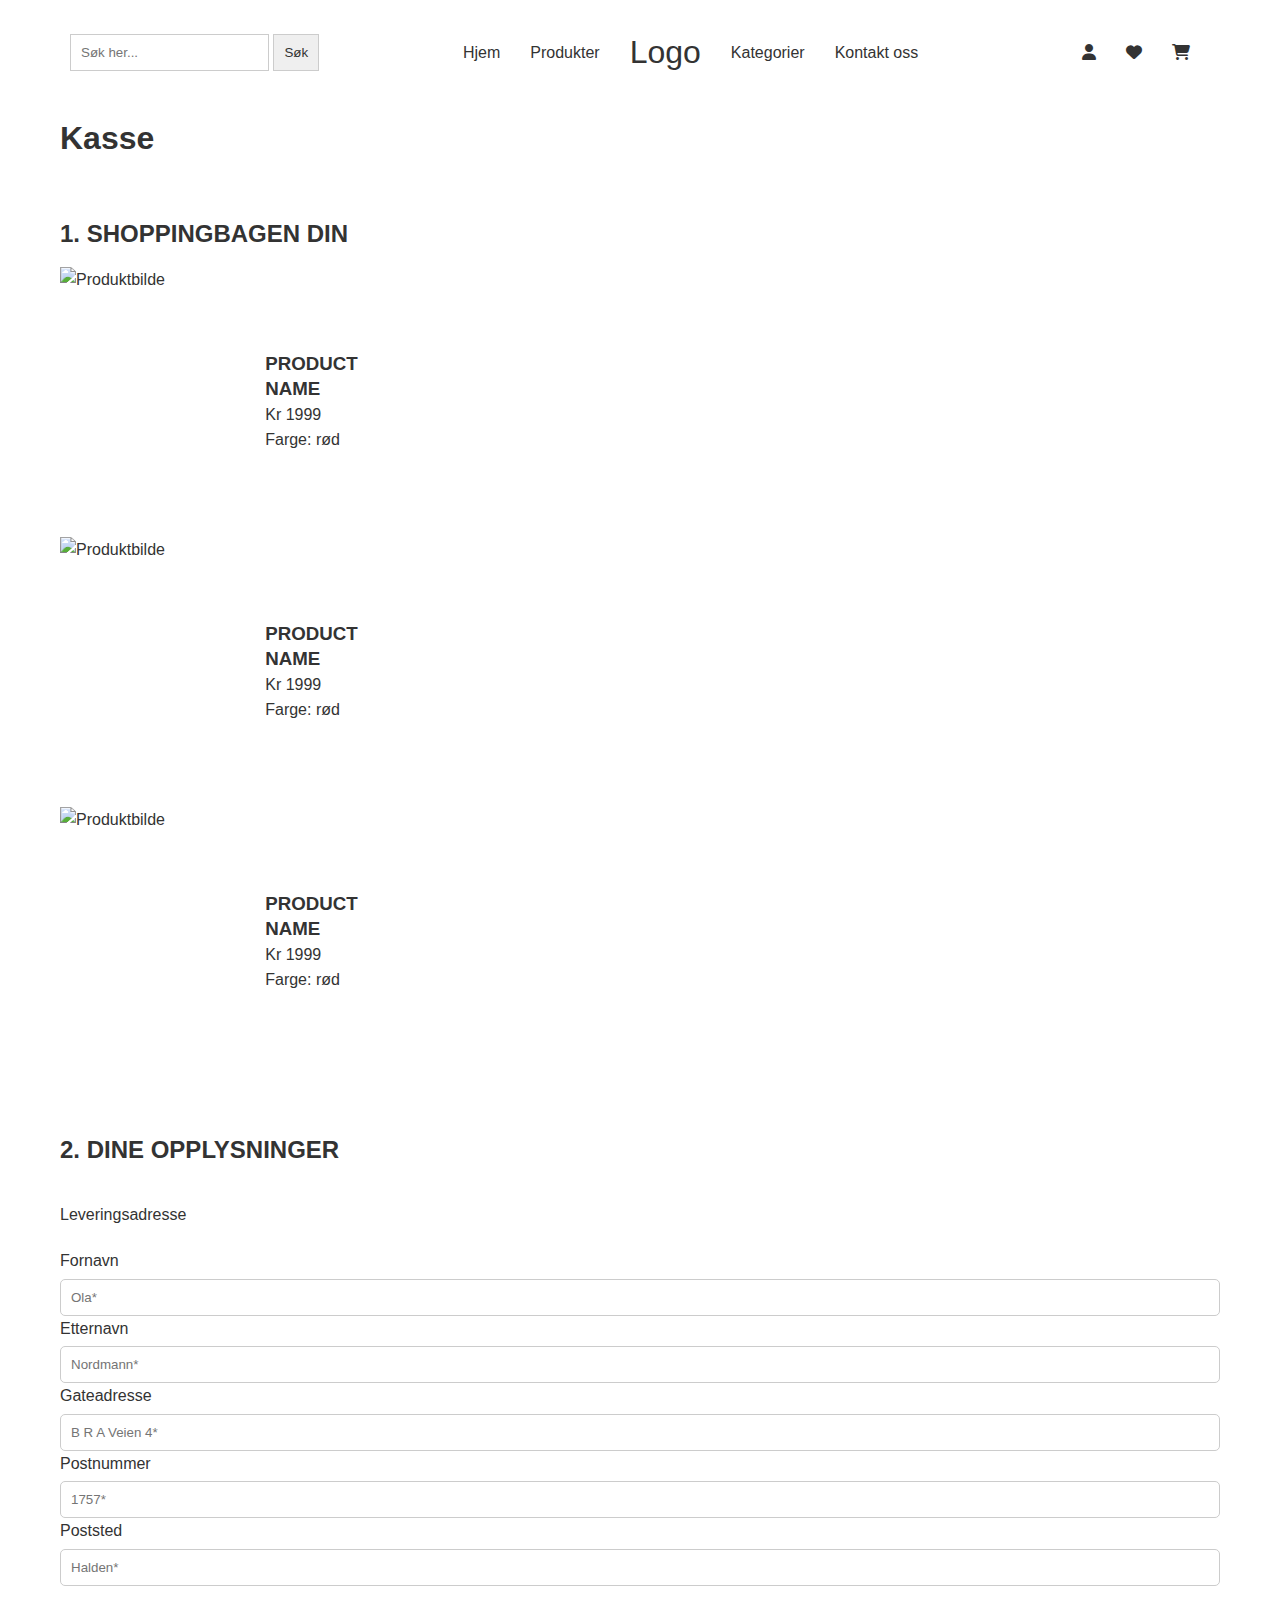
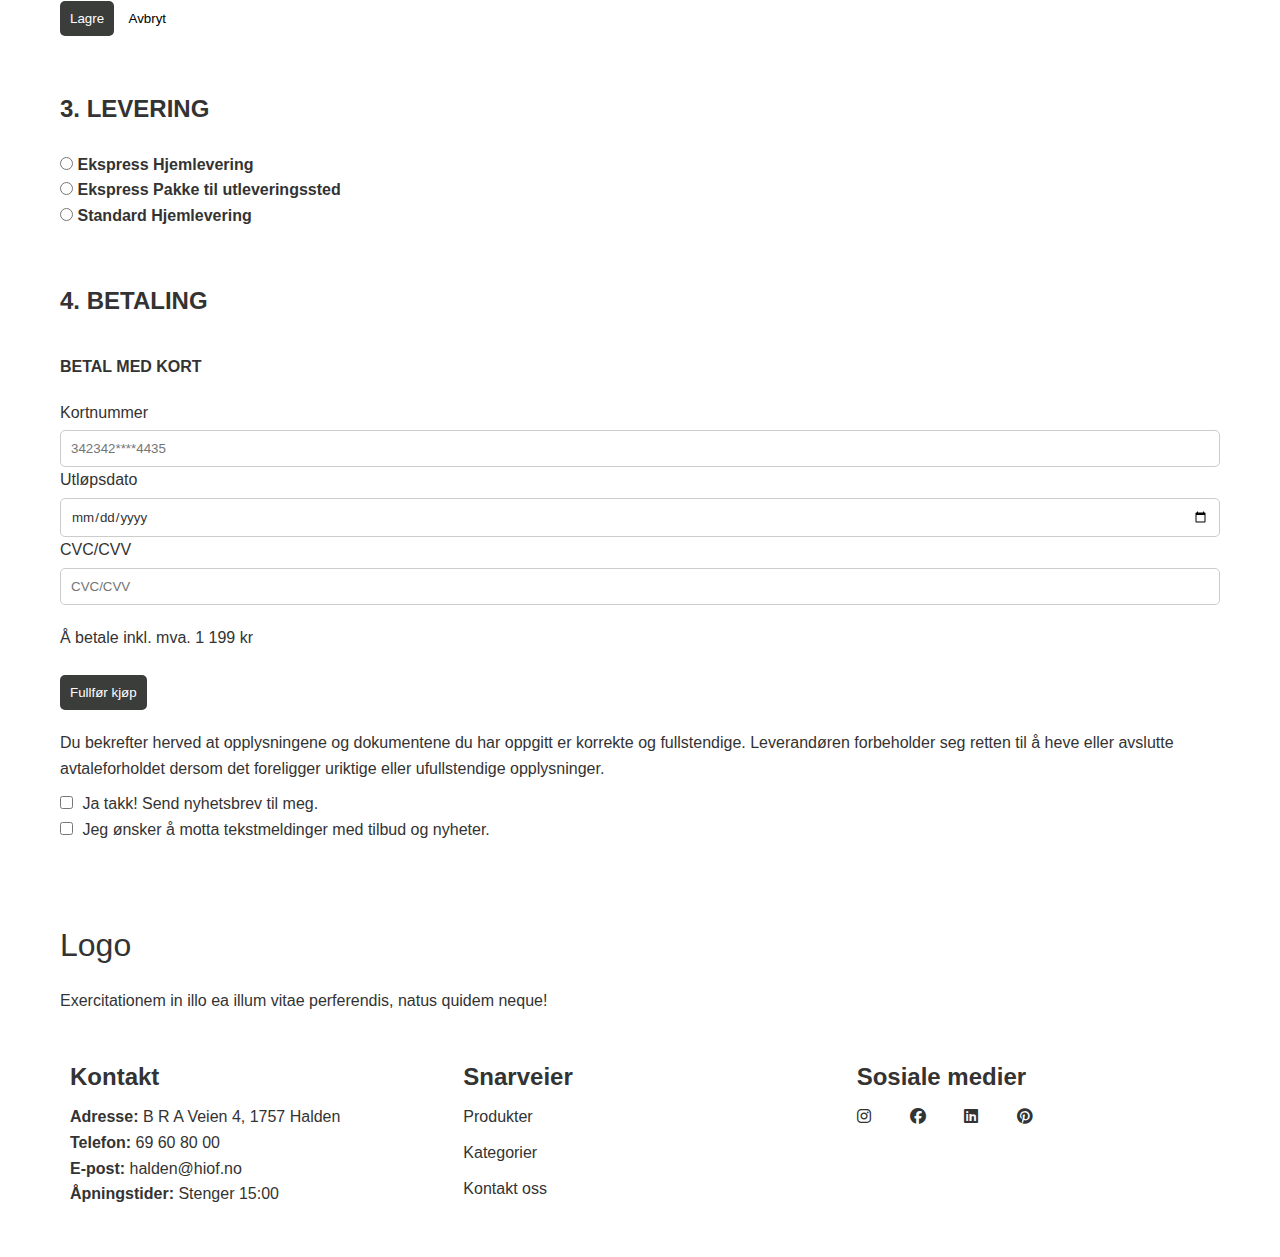
==== commit 6b4ae5a4: "Oppdatert html + css" ====
--- a/checkout.html
+++ b/checkout.html
@@ -36,28 +36,34 @@
         <section class="shopping-bag">
             <h2>1. SHOPPINGBAGEN DIN</h2>
             <article>
-                <img src="https://picsum.photos/400" alt="Produktbilde">
-                <span>
-                    <a href="product.html"><h3>PRODUCT NAME</h3></a>
-                    <p class="margin-remove">Kr 1999</p>
-                    <p class="space-paragraph margin-remove">Farge: rød</p>
-                </span>
+                <figure class="shopping-bag-product-item">
+                    <img src="https://picsum.photos/400" alt="Produktbilde">
+                    <figcaption>
+                        <a href="product.html"><h3>PRODUCT NAME</h3></a>
+                        <p class="margin-remove">Kr 1999</p>
+                        <p class="space-paragraph margin-remove">Farge: rød</p>
+                    </figcaption>
+                </figure>
             </article>
             <article>
-                <img src="https://picsum.photos/400" alt="Produktbilde">
-                <span>
-                    <a href="product.html"><h3>PRODUCT NAME</h3></a>
-                    <p class="margin-remove">Kr 1999</p>
-                    <p class="space-paragraph margin-remove">Farge: rød</p>
-                </span>
+                <figure class="shopping-bag-product-item">
+                    <img src="https://picsum.photos/400" alt="Produktbilde">
+                    <figcaption>
+                        <a href="product.html"><h3>PRODUCT NAME</h3></a>
+                        <p class="margin-remove">Kr 1999</p>
+                        <p class="space-paragraph margin-remove">Farge: rød</p>
+                    </figcaption>
+                </figure>
             </article>
             <article>
-                <img src="https://picsum.photos/400" alt="Produktbilde">
-                <span>
-                    <a href="product.html"><h3>PRODUCT NAME</h3></a>
-                    <p class="margin-remove">Kr 1999</p>
-                    <p class="space-paragraph margin-remove">Farge: rød</p>
-                </span>
+                <figure class="shopping-bag-product-item">
+                    <img src="https://picsum.photos/400" alt="Produktbilde">
+                    <figcaption>
+                        <a href="product.html"><h3>PRODUCT NAME</h3></a>
+                        <p class="margin-remove">Kr 1999</p>
+                        <p class="space-paragraph margin-remove">Farge: rød</p>
+                    </figcaption>
+                </figure>
             </article>
         </section>
 
--- a/resources/css/styles_2.css
+++ b/resources/css/styles_2.css
@@ -562,6 +562,16 @@
         flex-direction: column;
     }
 
+    .shopping-bag-product-item {
+        display: flex;
+        align-items: center;
+    }
+
+    .shopping-bag figcaption {
+        display: flex;
+        flex-direction: column;
+    }
+
     .shopping-bag img {
         max-width: 200px;
         max-height: 250px;
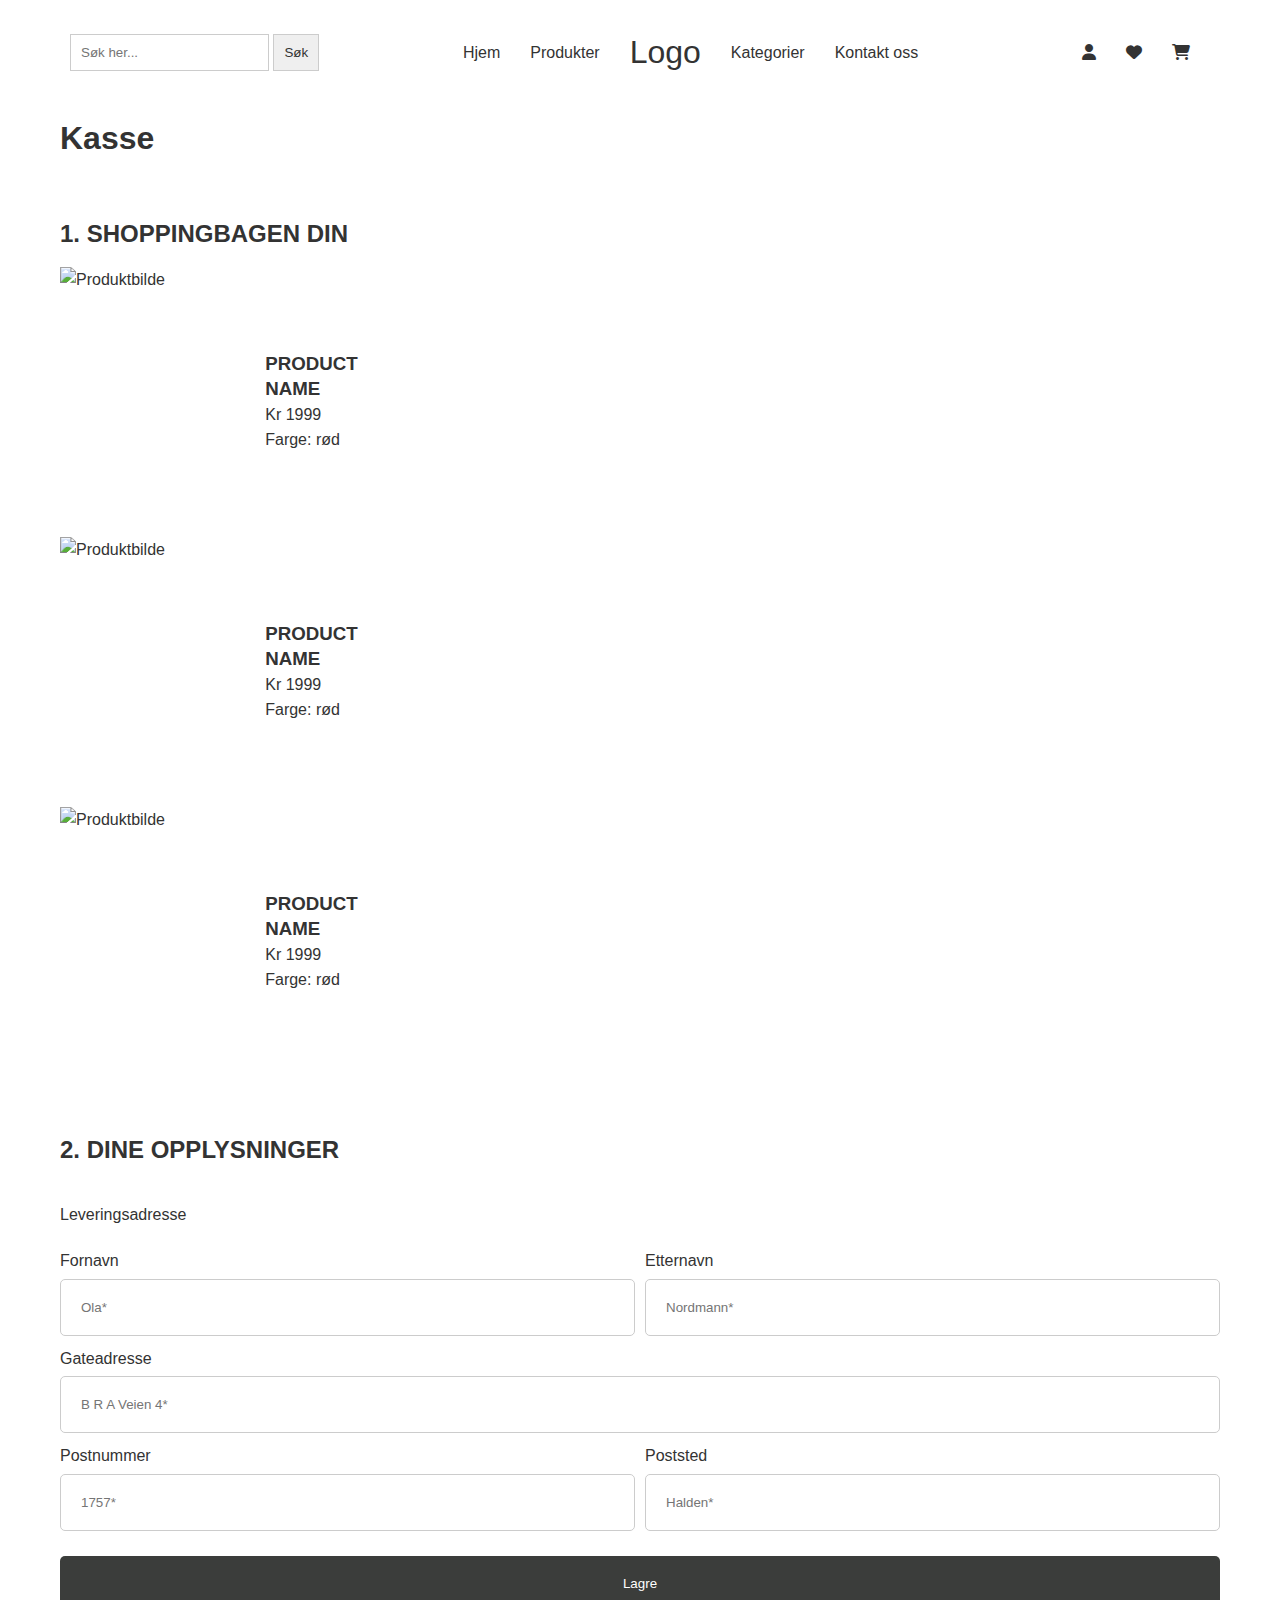
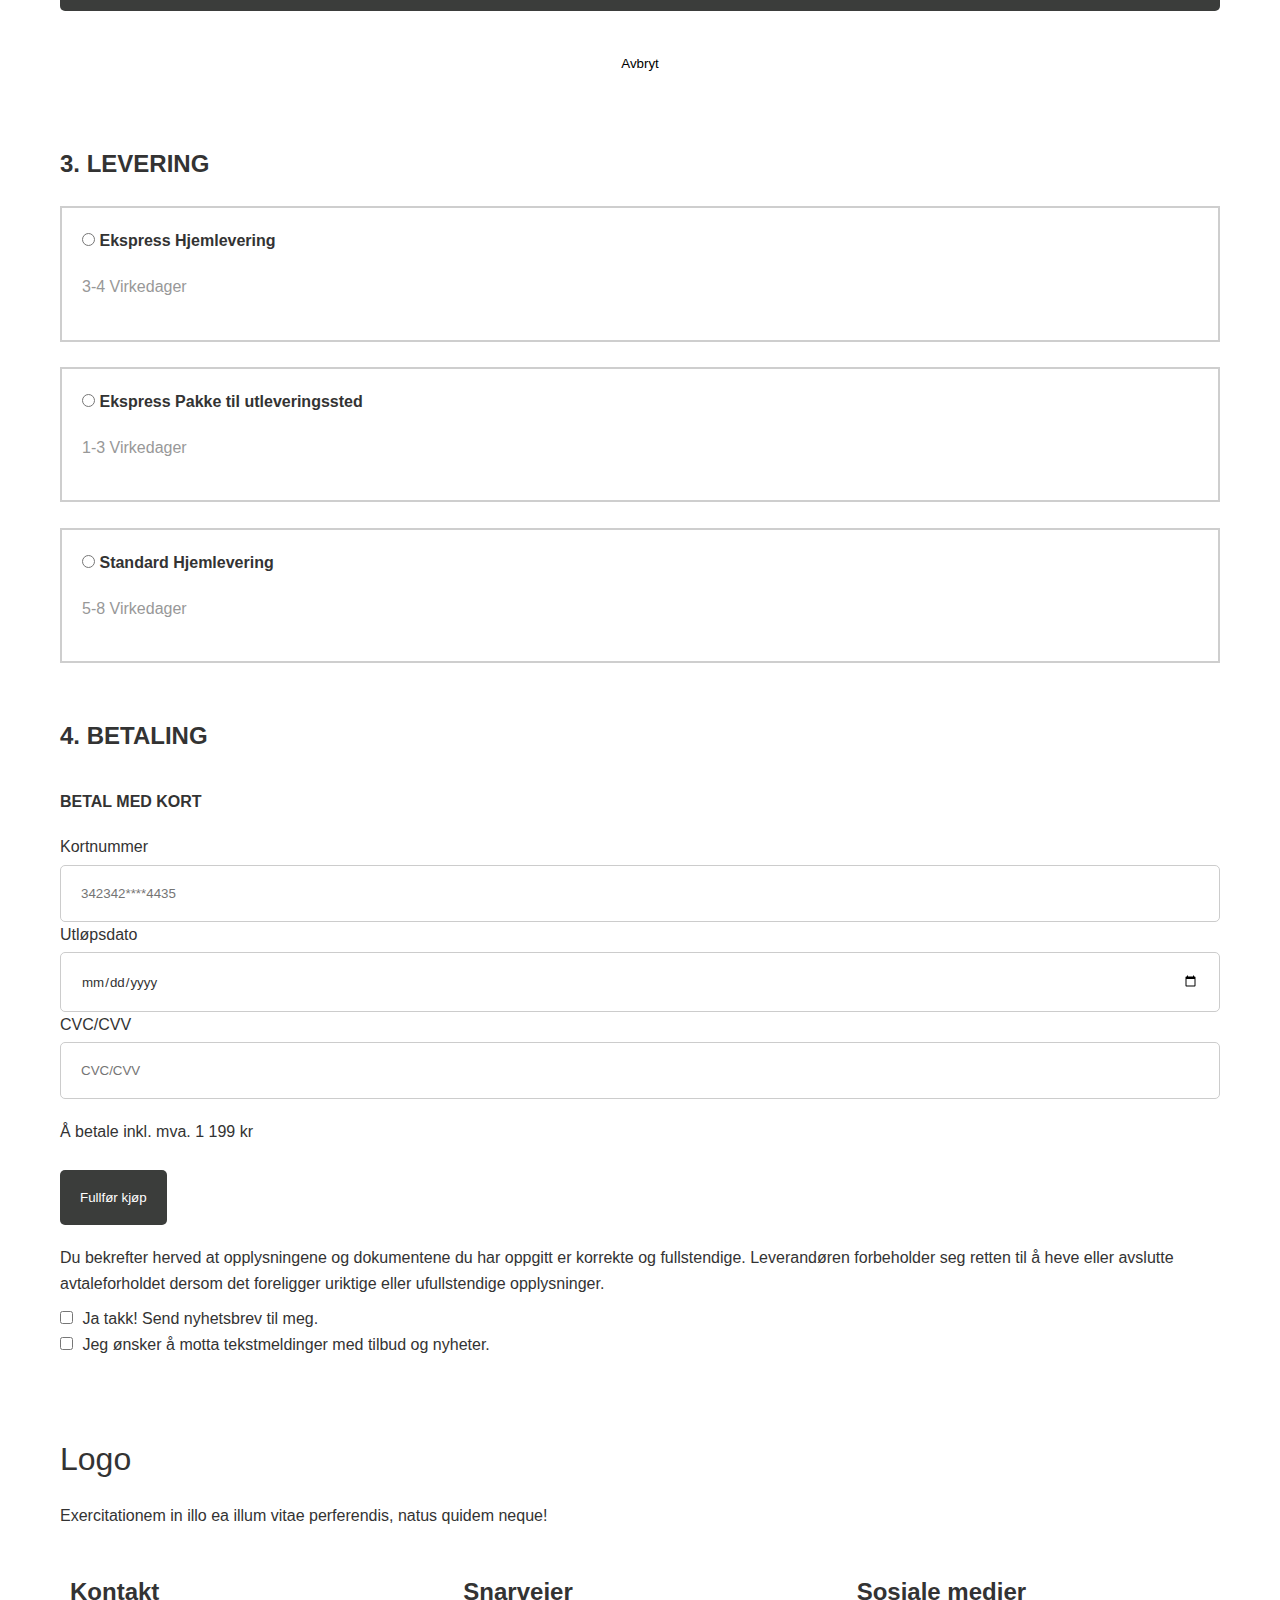
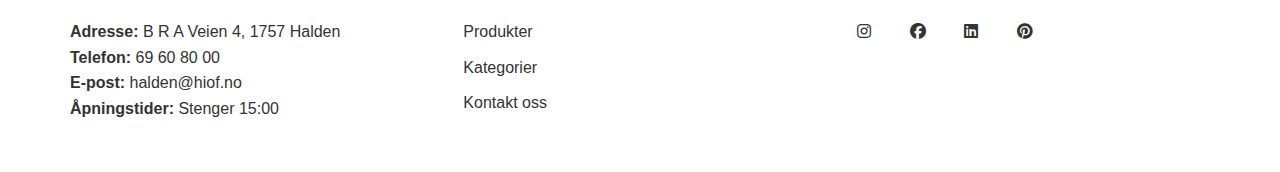
==== commit a2b42dd4: "Oppdatert html + css" ====
--- a/checkout.html
+++ b/checkout.html
@@ -70,33 +70,52 @@
         <section class="flex-container-checkout">
             <h2>2. DINE OPPLYSNINGER</h2>
             <p>Leveringsadresse</p>
-            <form class="form-container">
-                <label for="fornavn">Fornavn</label>
-                <input type="text" id="fornavn" name="fornavn" placeholder="Ola*">
-                <label for="etternavn">Etternavn</label>
-                <input type="text" id="etternavn" name="etternavn" placeholder="Nordmann*">
-                <label for="gateadresse">Gateadresse</label>
-                <input type="text" id="gateadresse" name="gateadresse" placeholder="B R A Veien 4*">
-                <label for="postnummer">Postnummer</label>
-                <input type="text" id="postnummer" name="postnummer" placeholder="1757*">
-                <label for="poststed">Poststed</label>
-                <input type="text" id="poststed" name="poststed" placeholder="Halden*">
-                <button type="submit">Lagre</button>
-                <button type="reset">Avbryt</button>
+            <form class="form-container form-container-first">
+                <fieldset>
+                    <label for="fornavn">Fornavn</label>
+                    <input type="text" id="fornavn" name="fornavn" placeholder="Ola*">
+                </fieldset>
+                <fieldset>
+                    <label for="etternavn">Etternavn</label>
+                    <input type="text" id="etternavn" name="etternavn" placeholder="Nordmann*">
+                </fieldset>
+                <fieldset class="full-width">
+                    <label for="gateadresse">Gateadresse</label>
+                    <input type="text" id="gateadresse" name="gateadresse" placeholder="B R A Veien 4*">
+                </fieldset>
+                <fieldset>
+                    <label for="postnummer">Postnummer</label>
+                    <input type="text" id="postnummer" name="postnummer" placeholder="1757*">
+                </fieldset>
+                <fieldset>
+                    <label for="poststed">Poststed</label>
+                    <input type="text" id="poststed" name="poststed" placeholder="Halden*">
+                </fieldset>
+                    <button class="full-width" type="submit">Lagre</button>
+                    <button class="full-width" type="reset">Avbryt</button>
             </form>
         </section>
 
         <section class="flex-container-checkout">
             <h2>3. LEVERING</h2>
             <form class="radio-group">
-                <input type="radio" id="ekspress-hjem" name="levering" value="ekspress-hjem">
-                <label for="ekspress-hjem"><strong>Ekspress Hjemlevering</strong></label>
+                <fieldset class="styling-delivery border-line">
+                    <input type="radio" id="ekspress-hjem" name="levering" value="ekspress-hjem">
+                    <label for="ekspress-hjem"><strong>Ekspress Hjemlevering</strong></label>
+                    <p class="delivery-color">3-4 Virkedager</p>
+                </fieldset>
                 <br>
-                <input type="radio" id="ekspress-utlevering" name="levering" value="ekspress-utlevering">
-                <label for="ekspress-utlevering"><strong>Ekspress Pakke til utleveringssted</strong></label>
+                <fieldset class="styling-delivery border-line">
+                    <input type="radio" id="ekspress-utlevering" name="levering" value="ekspress-utlevering">
+                    <label for="ekspress-utlevering"><strong>Ekspress Pakke til utleveringssted</strong></label>
+                    <p class="delivery-color">1-3 Virkedager</p>
+                </fieldset>
                 <br>
-                <input type="radio" id="standard-hjem" name="levering" value="standard-hjem">
-                <label for="standard-hjem"><strong>Standard Hjemlevering</strong></label>
+                <fieldset class="styling-delivery border-line">
+                    <input type="radio" id="standard-hjem" name="levering" value="standard-hjem">
+                    <label for="standard-hjem"><strong>Standard Hjemlevering</strong></label>
+                    <p class="delivery-color">5-8 Virkedager</p>
+                </fieldset>
             </form>
         </section>
 
--- a/resources/css/styles_2.css
+++ b/resources/css/styles_2.css
@@ -226,7 +226,7 @@
 .form-container input[type="text"],
 .form-container input[type="date"] {
     width: 100%;
-    padding: 10px;
+    padding: 20px;
     margin-top: 5px;
     border: 1px solid #ccc;
     border-radius: 5px;
@@ -234,7 +234,7 @@
 
 .form-container button {
     margin-top: 15px;
-    padding: 10px;
+    padding: 20px;
     border: none;
     border-radius: 5px;
     background-color: #3b3d3b;
@@ -349,6 +349,22 @@
 .special {
     margin-bottom: 20px;
     margin-top: 20px;
+}
+
+fieldset {
+    border: none;
+}
+
+.styling-delivery {
+    padding: 20px;
+}
+
+.delivery-color {
+    color: #989898;
+}
+
+.border-line {
+    border: 2px solid #cecece;
 }
 
 
@@ -548,6 +564,14 @@
         margin-bottom: 30px;
     }
 
+    .fix-width2 {
+        width: 100%;
+    }
+
+    .fix-width3 {
+        width: auto;
+    }
+
     .flex-container {
         display: flex;
         flex-wrap: wrap;
@@ -593,6 +617,53 @@
         display: flex;
         flex-direction: column;
         width: 100%;
+    }
+
+    .form-container-first {
+        display: grid;
+        grid-template-columns: 1fr 1fr;
+        gap: 10px;
+    }
+
+    fieldset {
+        border: none;
+    }
+
+    .full-width {
+        grid-column: 1 / -1;
+    }
+
+    fieldset .full-width {
+        width: 100%;
+    }
+
+    .styling-delivery {
+        padding: 20px;
+    }
+
+    .delivery-color {
+        color: #989898;
+    }
+
+    .flex-payment {
+        justify-content: center;
+        flex-direction: column;
+    }
+
+    .payment button {
+        margin-top: 15px;
+        padding: 20px;
+        border: none;
+        border-radius: 5px;
+        background-color: #3b3d3b;
+        color: white;
+        cursor: pointer;
+        width: 100%;
+    }
+
+    .payment-font {
+        font-size: x-large;
+        font-weight: bold;
     }
 
 
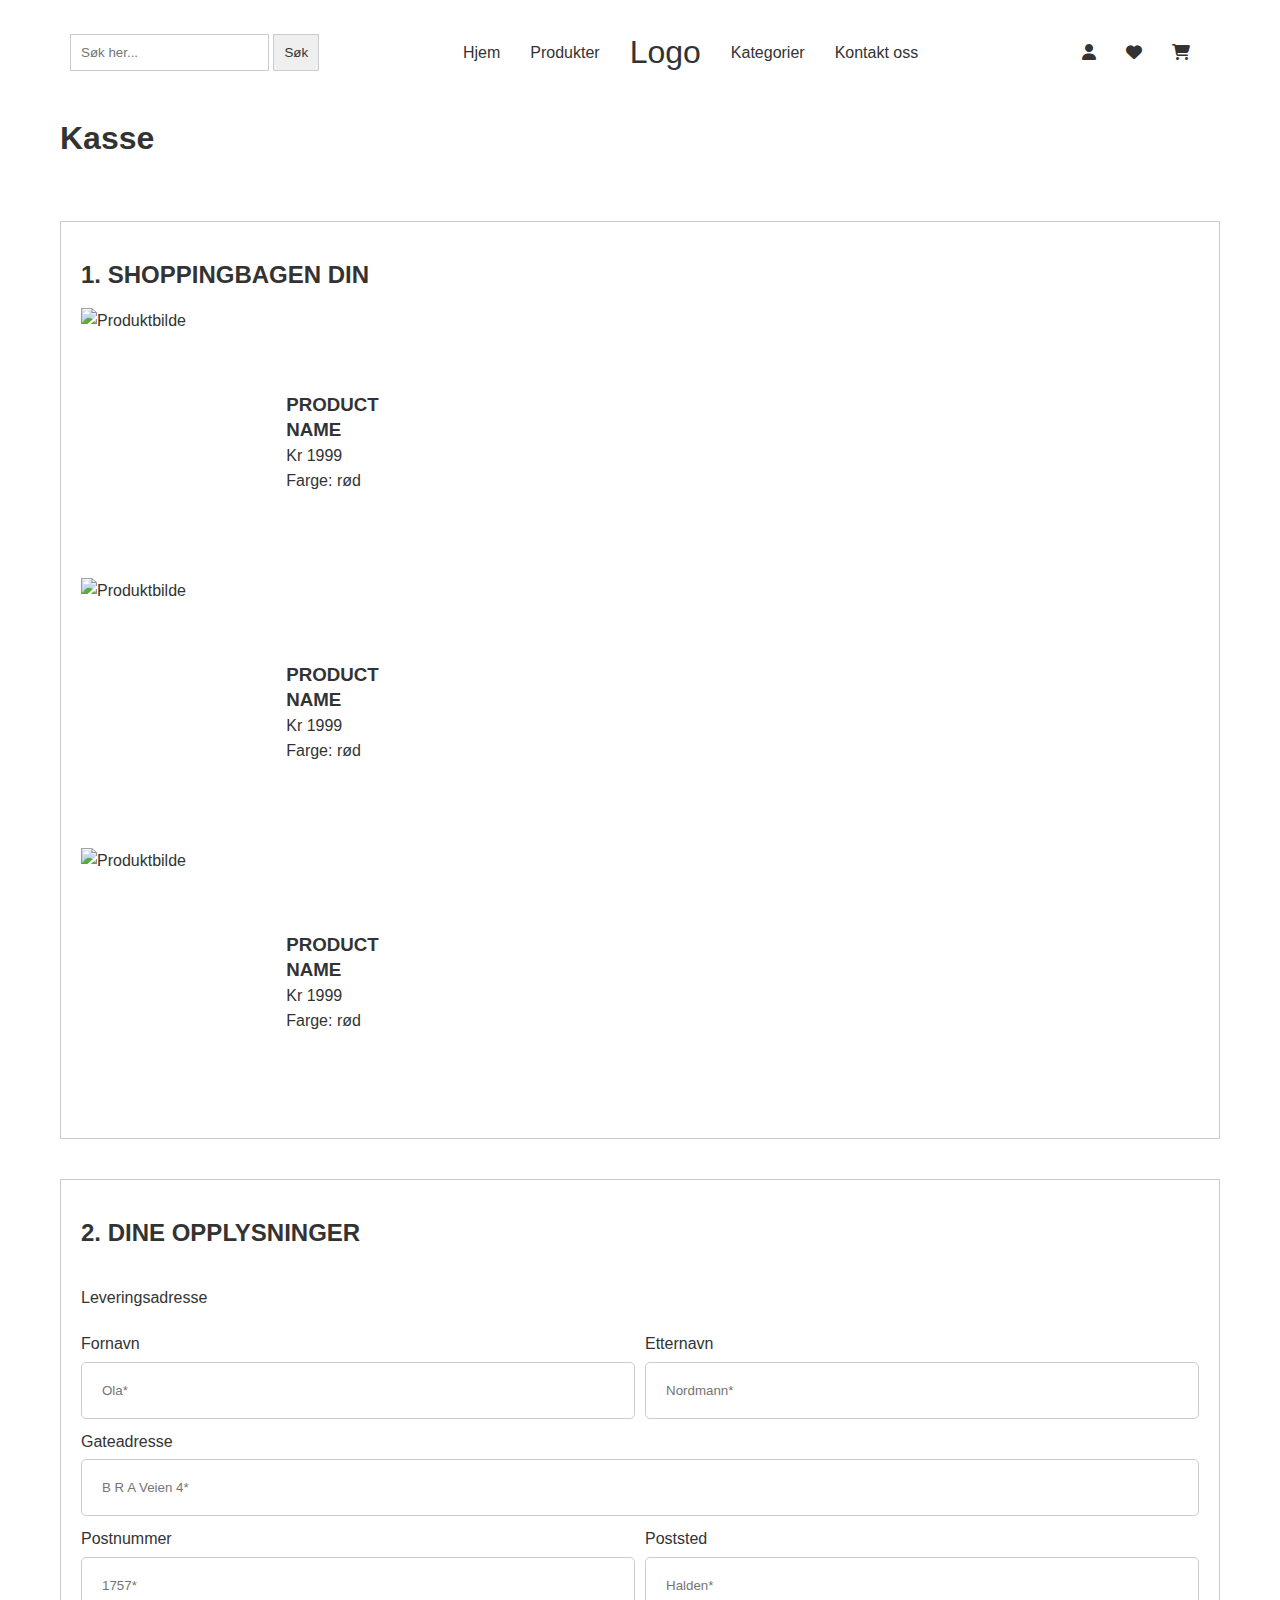
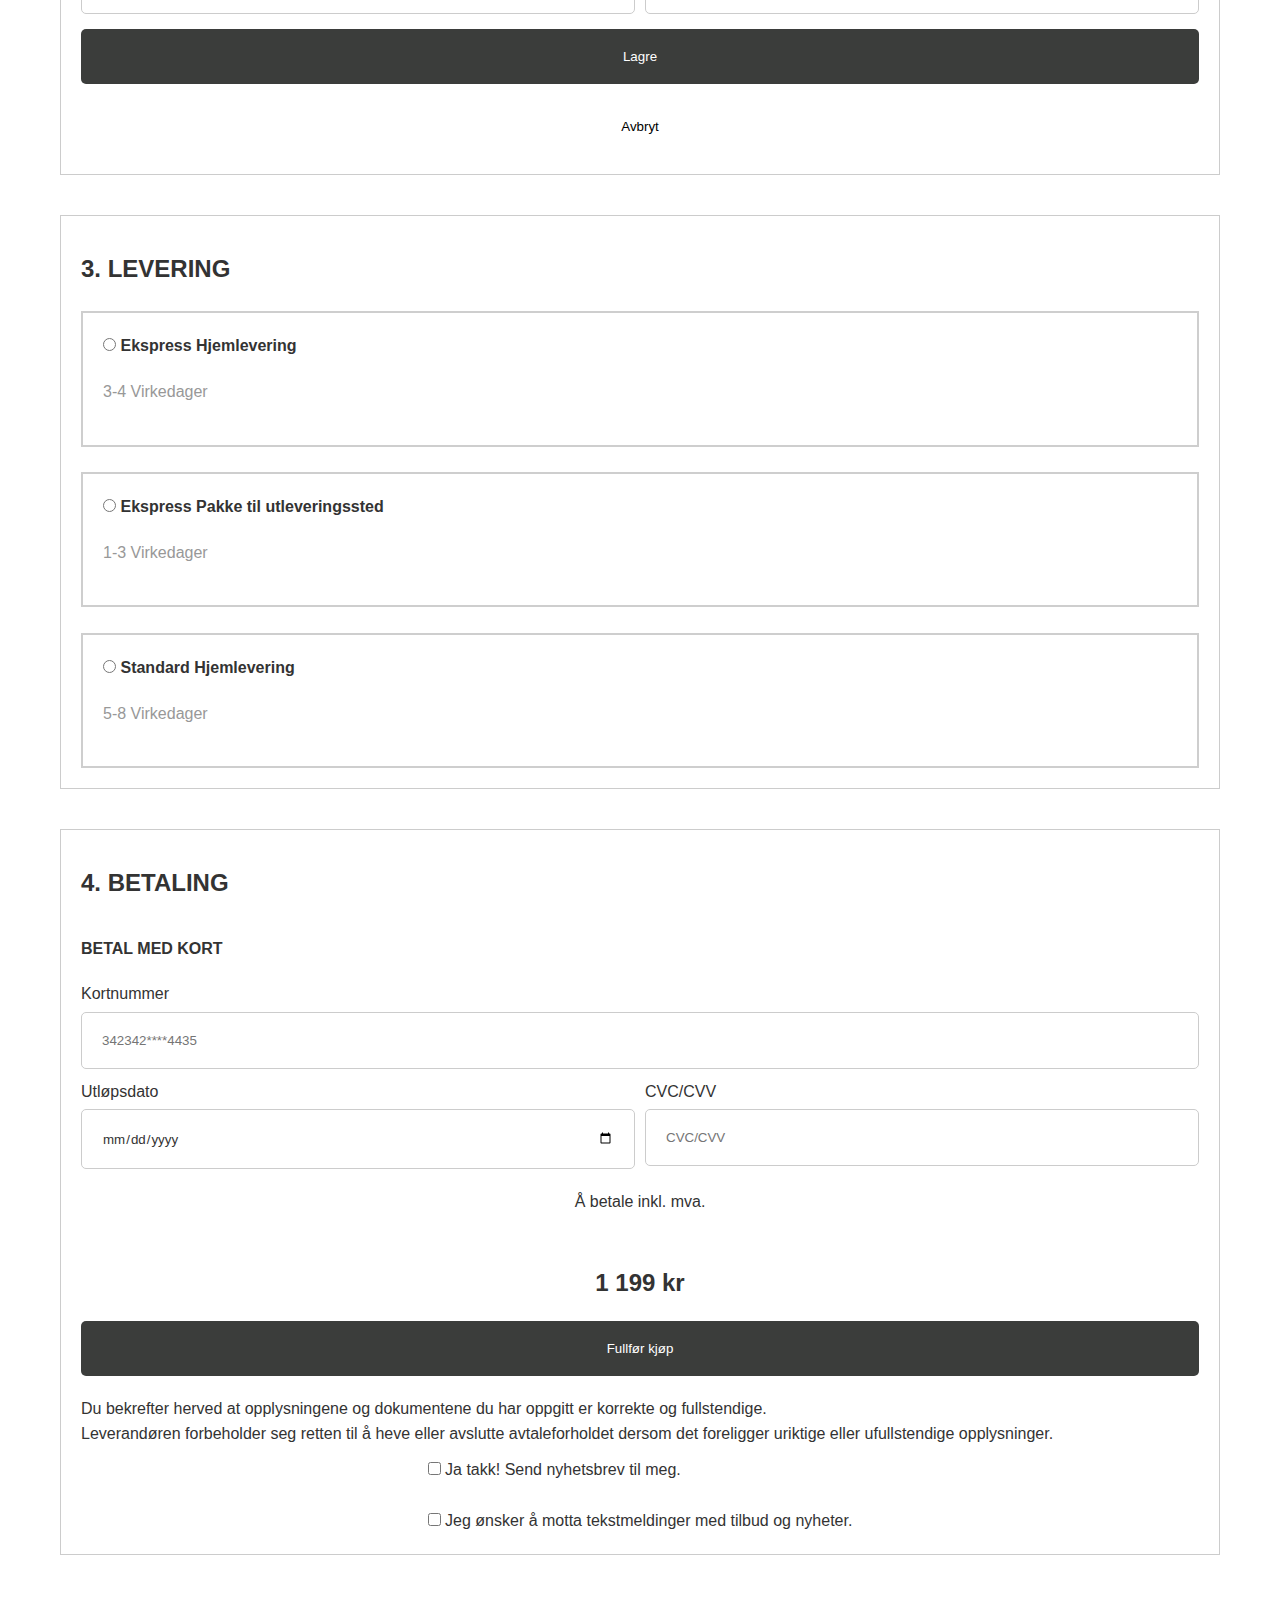
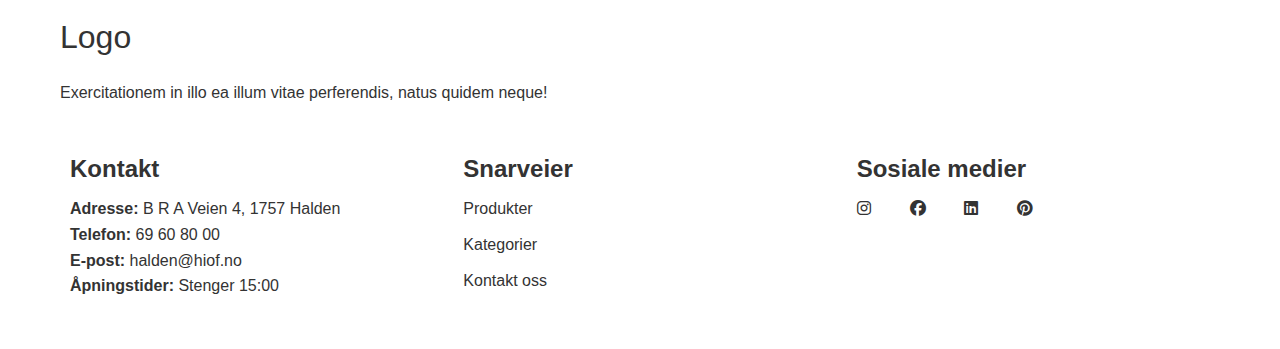
==== commit 15a4fc3a: "oppdatert checkout.html + css." ====
--- a/checkout.html
+++ b/checkout.html
@@ -33,7 +33,7 @@
 
     <main class="flex-container">
         <h1 id="space-headline">Kasse</h1>
-        <section class="shopping-bag">
+        <section class="shopping-bag border-shopping">
             <h2>1. SHOPPINGBAGEN DIN</h2>
             <article>
                 <figure class="shopping-bag-product-item">
@@ -67,7 +67,7 @@
             </article>
         </section>
 
-        <section class="flex-container-checkout">
+        <section class="flex-container-checkout border-shopping">
             <h2>2. DINE OPPLYSNINGER</h2>
             <p>Leveringsadresse</p>
             <form class="form-container form-container-first">
@@ -91,12 +91,14 @@
                     <label for="poststed">Poststed</label>
                     <input type="text" id="poststed" name="poststed" placeholder="Halden*">
                 </fieldset>
-                    <button class="full-width" type="submit">Lagre</button>
-                    <button class="full-width" type="reset">Avbryt</button>
             </form>
+            <article class="form-container">
+                <button class="fix-width2" type="submit">Lagre</button>
+                <button class="fix-width2" type="reset">Avbryt</button>
+            </article>
         </section>
 
-        <section class="flex-container-checkout">
+        <section class="flex-container-checkout border-shopping">
             <h2>3. LEVERING</h2>
             <form class="radio-group">
                 <fieldset class="styling-delivery border-line">
@@ -119,28 +121,42 @@
             </form>
         </section>
 
-        <section class="flex-container-checkout">
+        <section class="flex-container-checkout border-shopping">
             <h2>4. BETALING</h2>
             <p><strong>BETAL MED KORT</strong></p>
-            <form class="form-container">
-                <label for="kortnummer">Kortnummer</label>
-                <input type="text" id="kortnummer" name="kortnummer" placeholder="342342****4435">
-                <label for="utløpsdato">Utløpsdato</label>
-                <input type="date" id="utløpsdato" name="utløpsdato">
-                <label for="cvc">CVC/CVV</label>
-                <input type="text" id="cvc" name="cvc" placeholder="CVC/CVV">
-                <p>Å betale inkl. mva. 1 199 kr</p>
+            <form class="form-container form-container-first">
+                <fieldset class="full-width">
+                    <label for="kortnummer">Kortnummer</label>
+                    <input type="text" id="kortnummer" name="kortnummer" placeholder="342342****4435">
+                </fieldset>
+                <fieldset>
+                    <label for="utløpsdato">Utløpsdato</label>
+                    <input type="date" id="utløpsdato" name="utløpsdato">
+                </fieldset>
+                <fieldset>
+                    <label for="cvc">CVC/CVV</label>
+                    <input type="text" id="cvc" name="cvc" placeholder="CVC/CVV">
+                </fieldset>
+            </form>
+            <article class="flex-payment payment">
+                <p class="fix-width3">Å betale inkl. mva.</p>
+                <br>
+                <p class="fix-width3 payment-font">1 199 kr</p>
                 <button type="submit">Fullfør kjøp</button>
-                <p>Du bekrefter herved at opplysningene og dokumentene du har
-                    oppgitt er korrekte og fullstendige. Leverandøren forbeholder seg
-                    retten til å heve eller avslutte avtaleforholdet dersom det
-                    foreligger uriktige eller ufullstendige opplysninger.</p>
-                <input type="checkbox" id="vilkår" name="vilkår">
-                <label for="vilkår">Ja takk! Send nyhetsbrev til meg.</label>
-                <br>
-                <input type="checkbox" id="nyhetsbrev" name="nyhetsbrev">
-                <label for="nyhetsbrev">Jeg ønsker å motta tekstmeldinger med tilbud og nyheter.</label>
-            </form>
+                <p>Du bekrefter herved at opplysningene og dokumentene du har oppgitt er korrekte og fullstendige. <br>
+                    Leverandøren forbeholder seg retten til å heve eller avslutte avtaleforholdet dersom det foreligger uriktige eller ufullstendige opplysninger.</p>
+                <form>
+                    <fieldset>
+                        <input type="checkbox" id="vilkår" name="vilkår">
+                        <label for="vilkår">Ja takk! Send nyhetsbrev til meg.</label>
+                    </fieldset>
+                    <br>
+                    <fieldset>
+                        <input type="checkbox" id="nyhetsbrev" name="nyhetsbrev">
+                        <label for="nyhetsbrev">Jeg ønsker å motta tekstmeldinger med tilbud og nyheter.</label>
+                    </fieldset>
+                </form>
+            </article>
         </section>
     </main>
 
--- a/resources/css/styles_2.css
+++ b/resources/css/styles_2.css
@@ -365,6 +365,27 @@
 
 .border-line {
     border: 2px solid #cecece;
+}
+
+.payment button {
+    margin-top: 15px;
+    padding: 20px;
+    border: none;
+    border-radius: 5px;
+    background-color: #3b3d3b;
+    color: white;
+    cursor: pointer;
+}
+
+.payment-font {
+    font-size: x-large;
+    font-weight: bold;
+}
+
+.border-shopping {
+    border: 1px solid #ccc;
+    margin: 20px 0;
+    padding: 20px;
 }
 
 
@@ -666,6 +687,12 @@
         font-weight: bold;
     }
 
+    .border-shopping {
+        border: 1px solid #ccc;
+        margin: 20px 0;
+        padding: 20px;
+    }
+
 
 
 
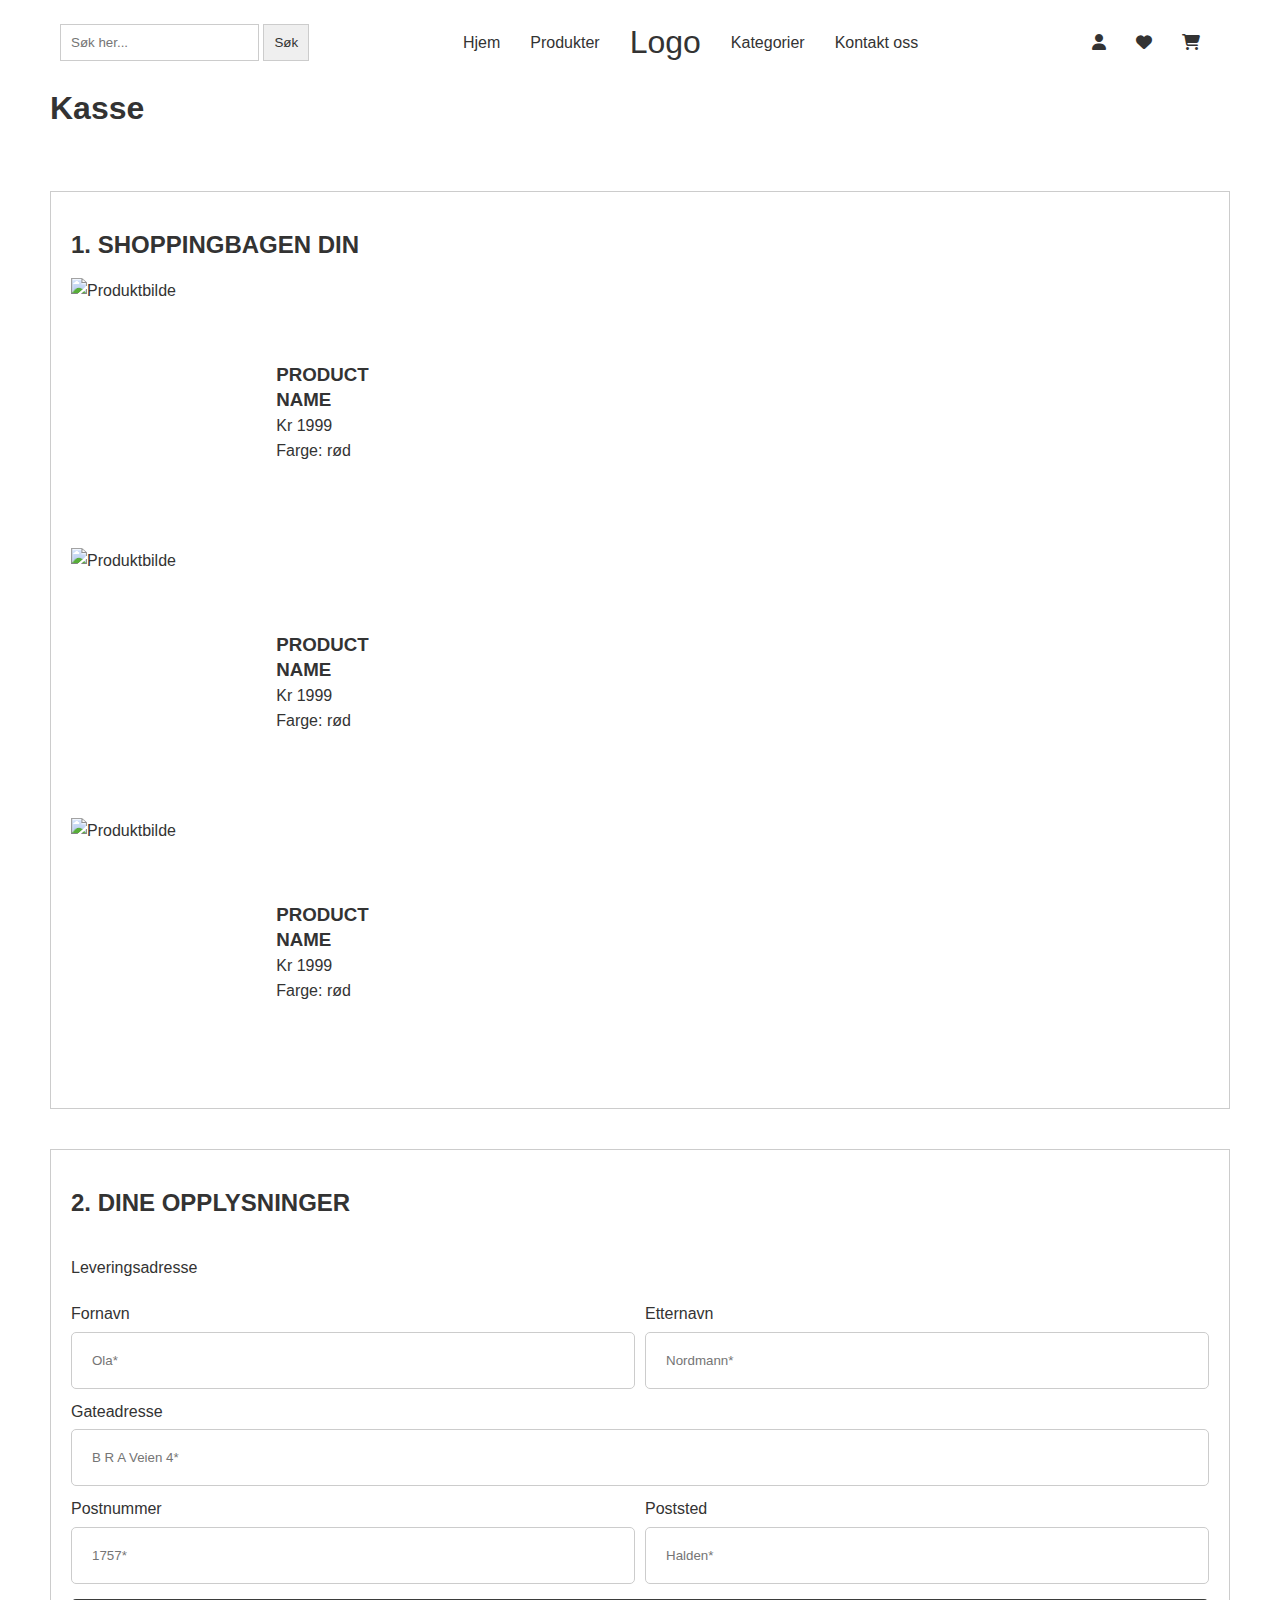
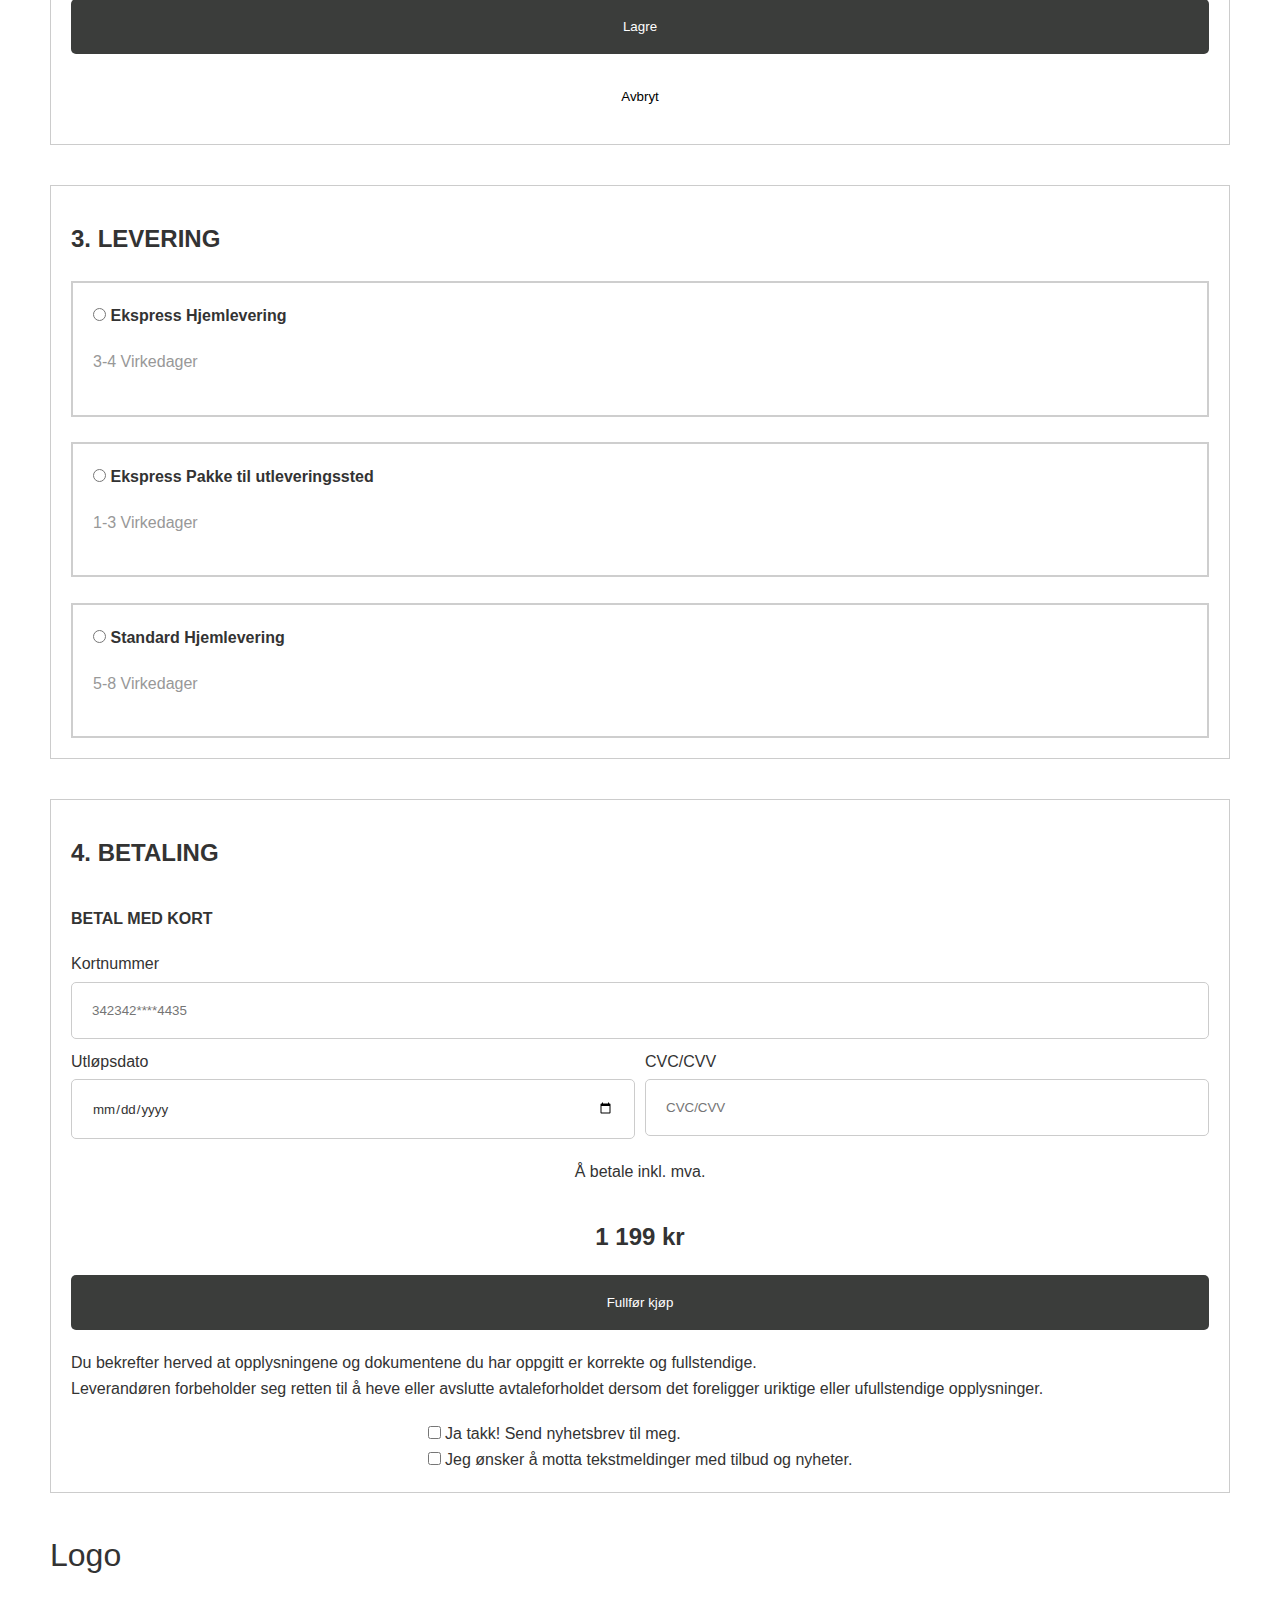
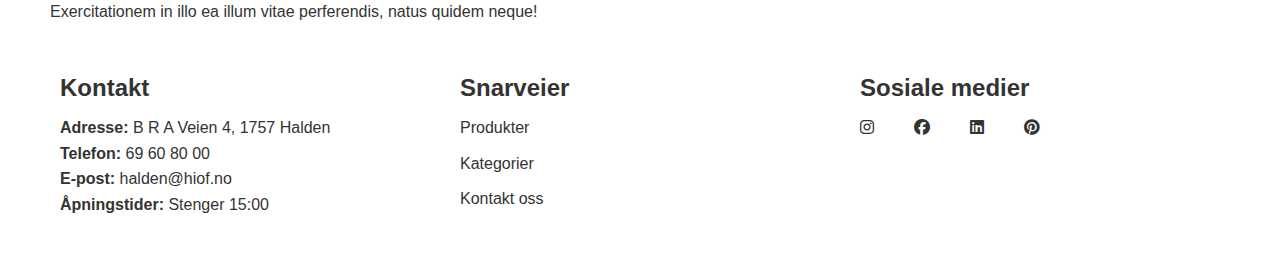
==== commit ffc34ced: "Oppdatert html + css." ====
--- a/checkout.html
+++ b/checkout.html
@@ -139,18 +139,16 @@
                 </fieldset>
             </form>
             <article class="flex-payment payment">
-                <p class="fix-width3">Å betale inkl. mva.</p>
-                <br>
+                <p class="fix-width3 space-margin-top-bottom">Å betale inkl. mva.</p>
                 <p class="fix-width3 payment-font">1 199 kr</p>
                 <button type="submit">Fullfør kjøp</button>
-                <p>Du bekrefter herved at opplysningene og dokumentene du har oppgitt er korrekte og fullstendige. <br>
+                <p class="space-margin-top-bottom">Du bekrefter herved at opplysningene og dokumentene du har oppgitt er korrekte og fullstendige. <br>
                     Leverandøren forbeholder seg retten til å heve eller avslutte avtaleforholdet dersom det foreligger uriktige eller ufullstendige opplysninger.</p>
                 <form>
                     <fieldset>
                         <input type="checkbox" id="vilkår" name="vilkår">
                         <label for="vilkår">Ja takk! Send nyhetsbrev til meg.</label>
                     </fieldset>
-                    <br>
                     <fieldset>
                         <input type="checkbox" id="nyhetsbrev" name="nyhetsbrev">
                         <label for="nyhetsbrev">Jeg ønsker å motta tekstmeldinger med tilbud og nyheter.</label>
--- a/resources/css/styles_2.css
+++ b/resources/css/styles_2.css
@@ -27,7 +27,7 @@
     display: flex;
     flex-wrap: wrap;
     align-items: flex-start;
-    padding: 20px;
+    padding: 10px;
     max-width: 100%;
 }
 
@@ -67,7 +67,7 @@
 
 
 main {
-    padding: 20px;
+    padding: 10px;
     max-width: 100%;
     margin: auto;
     align-items: center;
@@ -96,7 +96,7 @@
 
 
 footer {
-    padding: 20px;
+    padding: 10px;
     max-width: 100%;
     margin: auto;
 }
@@ -212,6 +212,11 @@
 
 .space-paragraph {
     margin-bottom: 10px;
+}
+
+.space-margin-top-bottom {
+    margin-top: 20px;
+    margin-bottom: 20px;
 }
 
 .form-container {
@@ -386,6 +391,16 @@
     border: 1px solid #ccc;
     margin: 20px 0;
     padding: 20px;
+}
+
+.fa-regular.fa-star {
+    color: lightgray;
+    margin-right: 10px;
+}
+
+.flex-reviews {
+    display: flex;
+    align-items: center;
 }
 
 
@@ -472,7 +487,7 @@
         display: flex;
         flex-wrap: wrap;
         align-items: center;
-        padding: 0;
+        padding: 10px;
     }
 
     #populære-kategorier article {
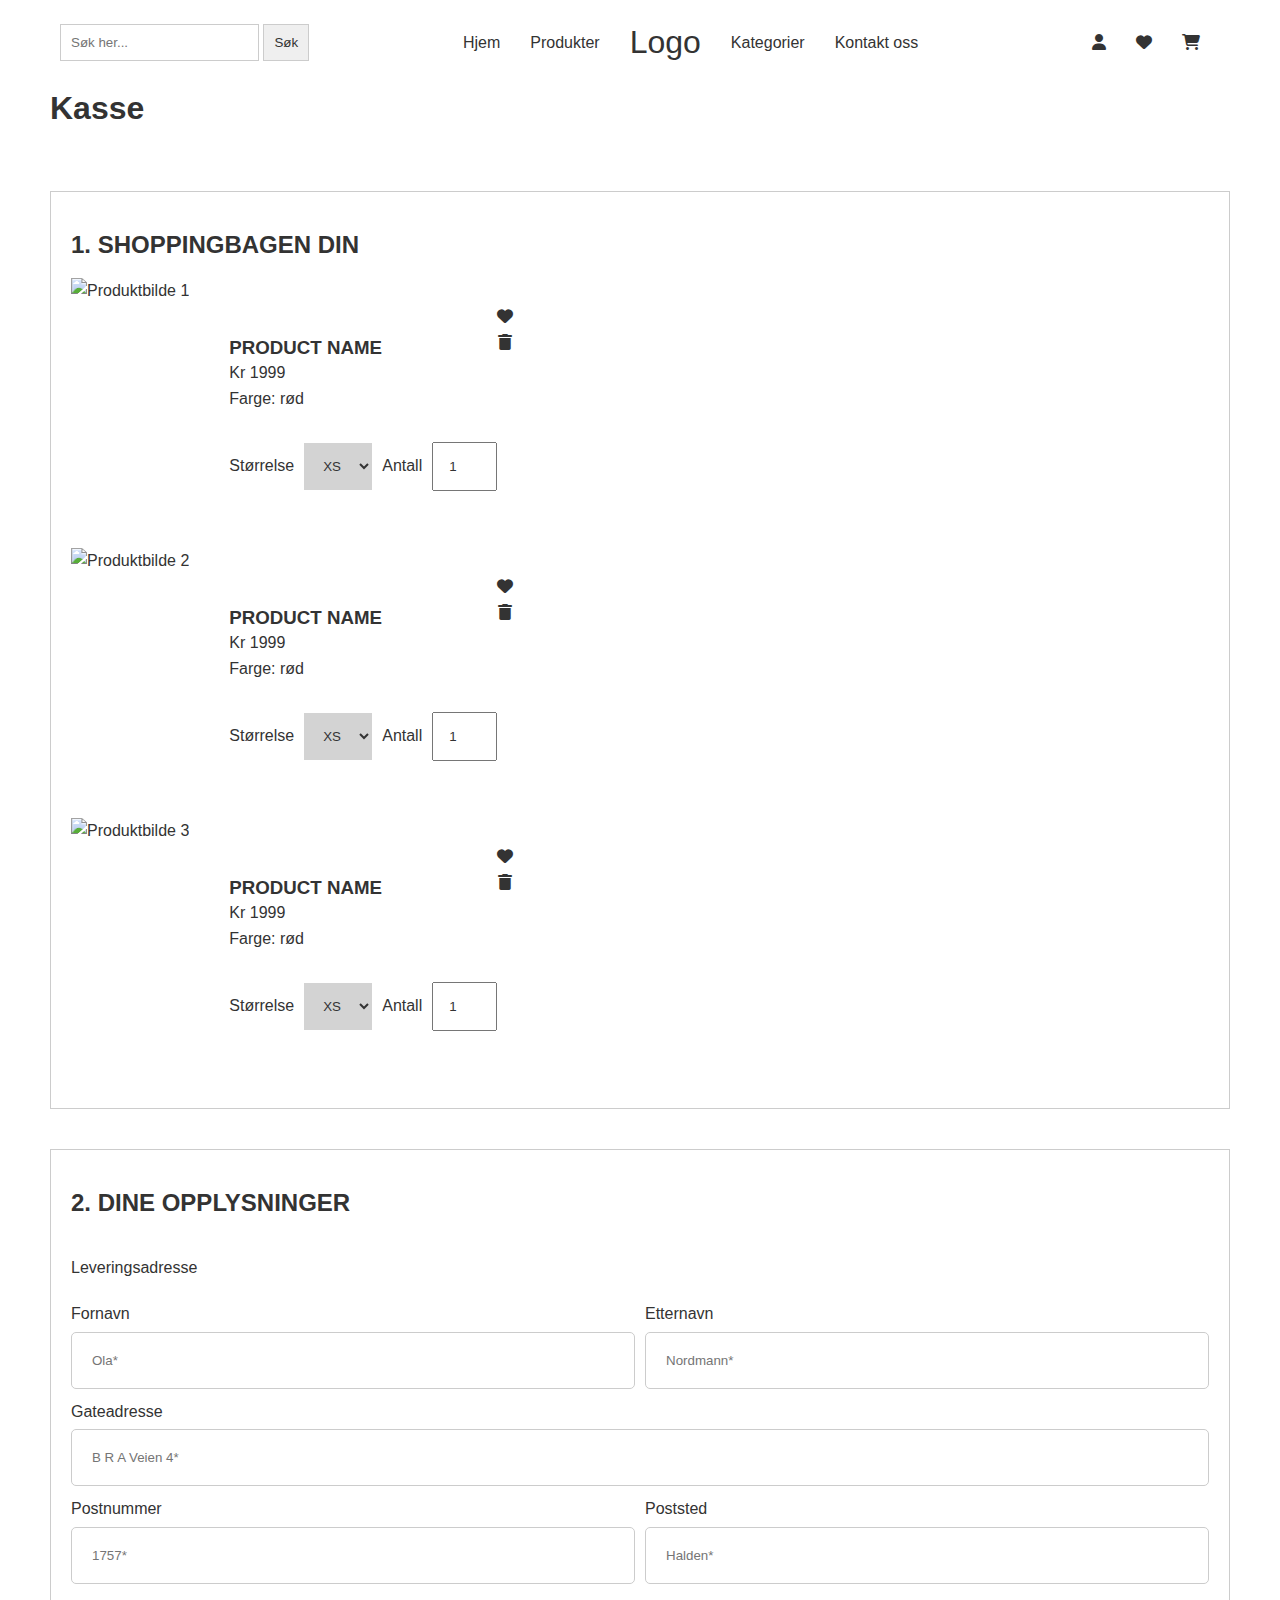
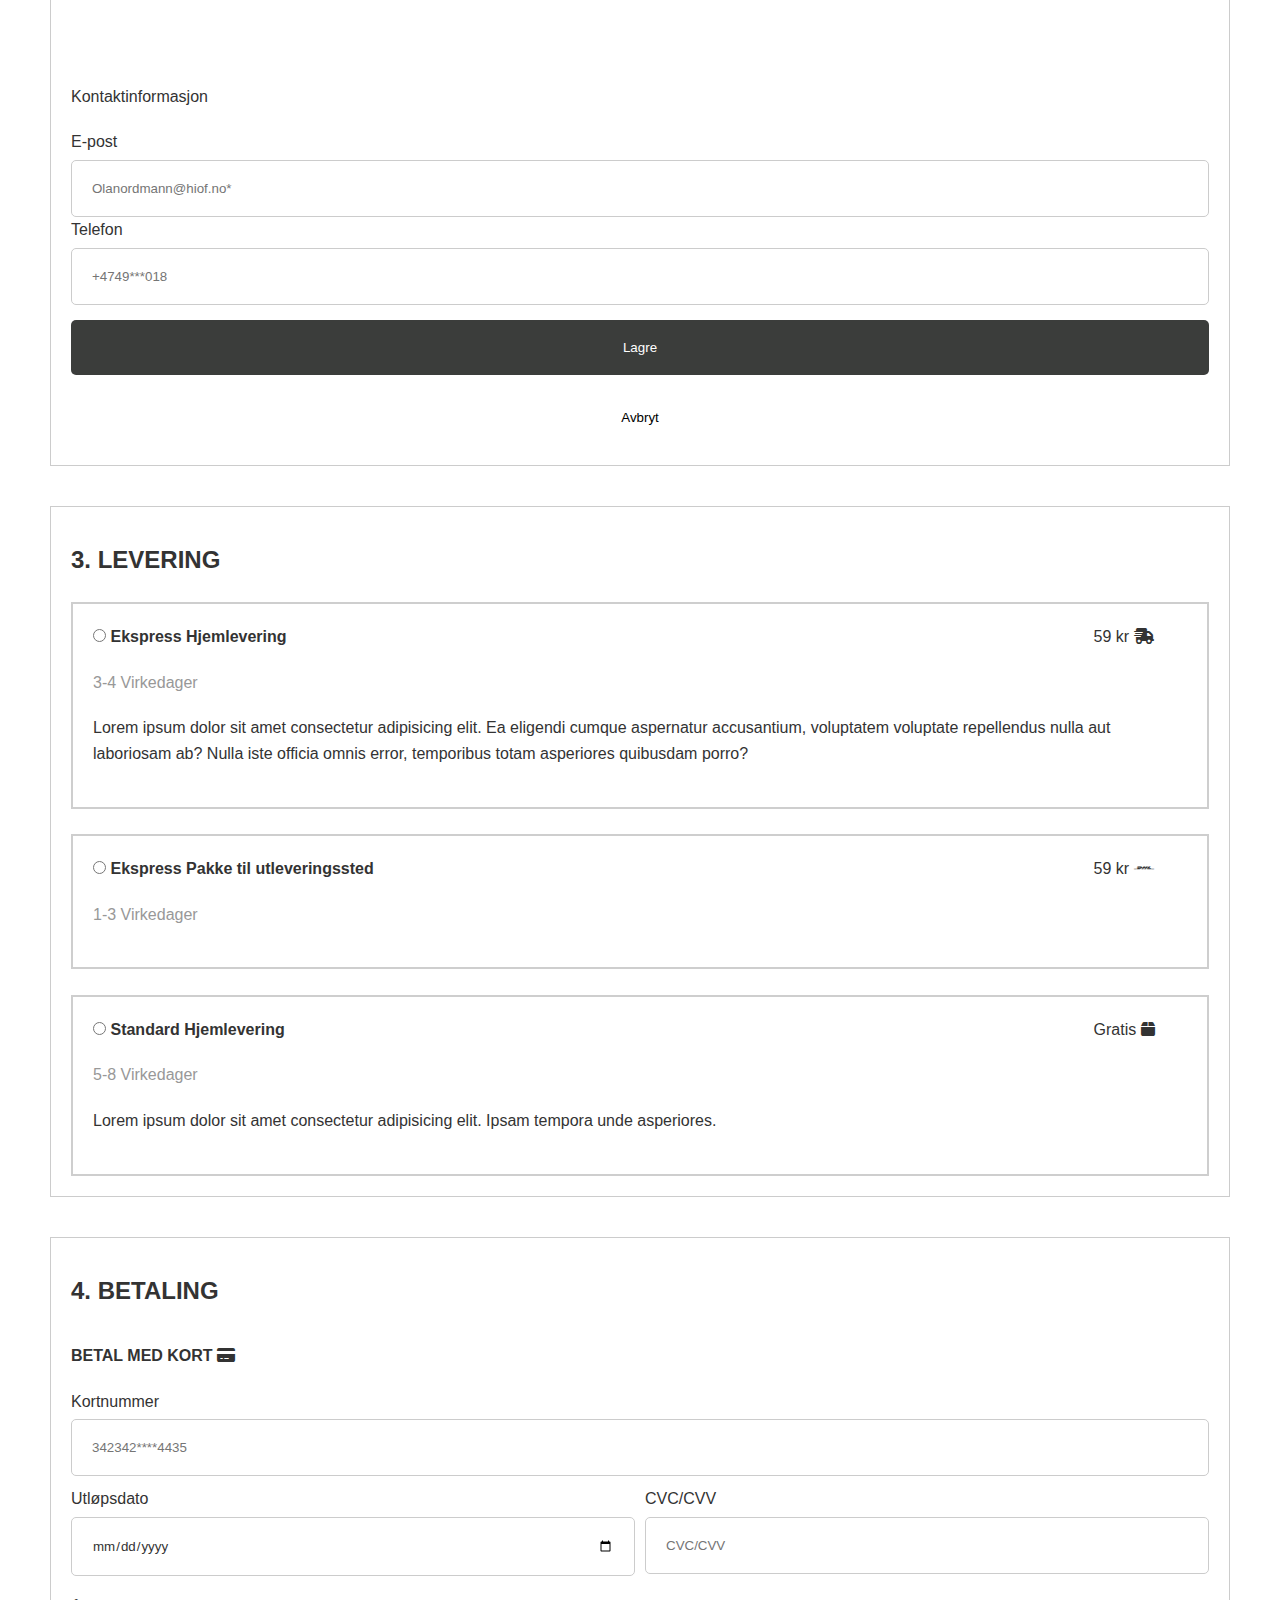
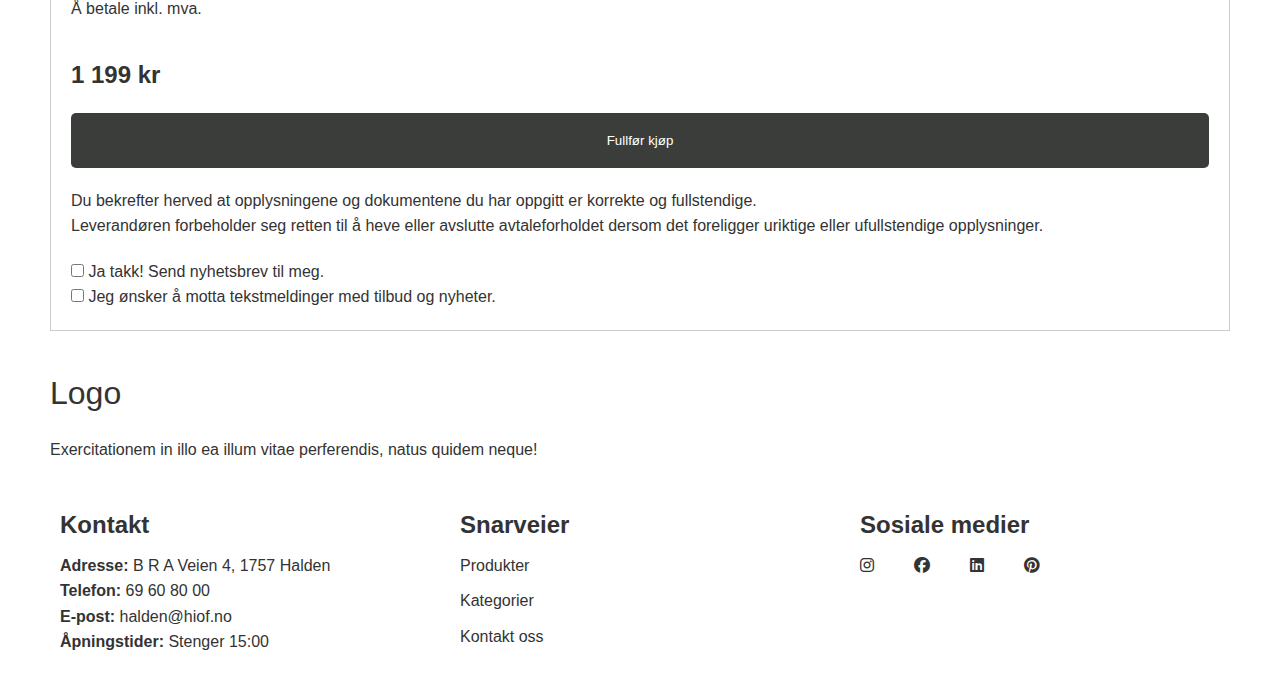
==== commit acb783bd: "Oppdatert html + css" ====
--- a/checkout.html
+++ b/checkout.html
@@ -37,33 +37,81 @@
             <h2>1. SHOPPINGBAGEN DIN</h2>
             <article>
                 <figure class="shopping-bag-product-item">
-                    <img src="https://picsum.photos/400" alt="Produktbilde">
+                    <img src="https://picsum.photos/400" alt="Produktbilde 1">
                     <figcaption>
                         <a href="product.html"><h3>PRODUCT NAME</h3></a>
                         <p class="margin-remove">Kr 1999</p>
                         <p class="space-paragraph margin-remove">Farge: rød</p>
+                        <span class="flex-checkout">
+                            <label for="size">Størrelse</label>
+                            <select id="size" name="size" class="select-element-box">
+                                <option value="xsmall">XS</option>
+                                <option value="small">S</option>
+                                <option value="medium">M</option>
+                                <option value="large">L</option>
+                                <option value="xlarge">XL</option>
+                            </select>
+                            <label for="quantity">Antall</label>
+                            <input class="input-box" type="number" id="quantity" name="quantity" value="1" min="1">
+                        </span>
                     </figcaption>
                 </figure>
+                <article class="icon-right">
+                    <i class="fa-solid fa-heart"></i>
+                    <i class="fa-solid fa-trash"></i>
+                </article>
             </article>
             <article>
                 <figure class="shopping-bag-product-item">
-                    <img src="https://picsum.photos/400" alt="Produktbilde">
+                    <img src="https://picsum.photos/400" alt="Produktbilde 2">
                     <figcaption>
                         <a href="product.html"><h3>PRODUCT NAME</h3></a>
                         <p class="margin-remove">Kr 1999</p>
                         <p class="space-paragraph margin-remove">Farge: rød</p>
+                        <span class="flex-checkout">
+                            <label for="size">Størrelse</label>
+                            <select id="size2" name="size2" class="select-element-box">
+                                <option value="xsmall">XS</option>
+                                <option value="small">S</option>
+                                <option value="medium">M</option>
+                                <option value="large">L</option>
+                                <option value="xlarge">XL</option>
+                            </select>
+                            <label for="quantity">Antall</label>
+                            <input class="input-box" type="number" id="quantity2" name="quantity2" value="1" min="1">
+                        </span>
                     </figcaption>
                 </figure>
+                <article class="icon-right">
+                    <i class="fa-solid fa-heart"></i>
+                    <i class="fa-solid fa-trash"></i>
+                </article>
             </article>
             <article>
                 <figure class="shopping-bag-product-item">
-                    <img src="https://picsum.photos/400" alt="Produktbilde">
+                    <img src="https://picsum.photos/400" alt="Produktbilde 3">
                     <figcaption>
                         <a href="product.html"><h3>PRODUCT NAME</h3></a>
                         <p class="margin-remove">Kr 1999</p>
                         <p class="space-paragraph margin-remove">Farge: rød</p>
+                        <span class="flex-checkout">
+                            <label for="size">Størrelse</label>
+                            <select id="size3" name="size3" class="select-element-box">
+                                <option value="xsmall">XS</option>
+                                <option value="small">S</option>
+                                <option value="medium">M</option>
+                                <option value="large">L</option>
+                                <option value="xlarge">XL</option>
+                            </select>
+                            <label for="quantity">Antall</label>
+                            <input class="input-box" type="number" id="quantity3" name="quantity3" value="1" min="1">
+                        </span>
                     </figcaption>
                 </figure>
+                <article class="icon-right">
+                    <i class="fa-solid fa-heart"></i>
+                    <i class="fa-solid fa-trash"></i>
+                </article>
             </article>
         </section>
 
@@ -90,6 +138,17 @@
                 <fieldset>
                     <label for="poststed">Poststed</label>
                     <input type="text" id="poststed" name="poststed" placeholder="Halden*">
+                </fieldset>
+            </form>
+            <p class="space-margin-top">Kontaktinformasjon</p>
+            <form class="form-container">
+                <fieldset>
+                    <label for="epost">E-post</label>
+                    <input type="text" id="epost" name="epost" placeholder="Olanordmann@hiof.no*">
+                </fieldset>
+                <fieldset>
+                    <label for="telefon">Telefon</label>
+                    <input type="text" id="telefon" name="telefon" placeholder="+4749***018">
                 </fieldset>
             </form>
             <article class="form-container">
@@ -105,25 +164,30 @@
                     <input type="radio" id="ekspress-hjem" name="levering" value="ekspress-hjem">
                     <label for="ekspress-hjem"><strong>Ekspress Hjemlevering</strong></label>
                     <p class="delivery-color">3-4 Virkedager</p>
+                    <p class="icon-delivery">59 kr <i class="fa-solid fa-truck-fast"></i></p>
+                    <p>Lorem ipsum dolor sit amet consectetur adipisicing elit. Ea eligendi cumque aspernatur accusantium, voluptatem voluptate repellendus nulla aut laboriosam ab? Nulla iste officia omnis error, temporibus totam asperiores quibusdam porro?</p>
                 </fieldset>
                 <br>
                 <fieldset class="styling-delivery border-line">
                     <input type="radio" id="ekspress-utlevering" name="levering" value="ekspress-utlevering">
                     <label for="ekspress-utlevering"><strong>Ekspress Pakke til utleveringssted</strong></label>
                     <p class="delivery-color">1-3 Virkedager</p>
+                    <p class="icon-delivery">59 kr <i class="fa-brands fa-dhl"></i></p>
                 </fieldset>
                 <br>
                 <fieldset class="styling-delivery border-line">
                     <input type="radio" id="standard-hjem" name="levering" value="standard-hjem">
                     <label for="standard-hjem"><strong>Standard Hjemlevering</strong></label>
                     <p class="delivery-color">5-8 Virkedager</p>
+                    <p class="icon-delivery">Gratis <i class="fa-solid fa-box"></i></p>
+                    <p>Lorem ipsum dolor sit amet consectetur adipisicing elit. Ipsam tempora unde asperiores.</p>
                 </fieldset>
             </form>
         </section>
 
         <section class="flex-container-checkout border-shopping">
             <h2>4. BETALING</h2>
-            <p><strong>BETAL MED KORT</strong></p>
+            <p><strong>BETAL MED KORT </strong><i class="fa-solid fa-credit-card"></i></p>
             <form class="form-container form-container-first">
                 <fieldset class="full-width">
                     <label for="kortnummer">Kortnummer</label>
--- a/resources/css/styles_2.css
+++ b/resources/css/styles_2.css
@@ -8,6 +8,7 @@
 
 body {
     display: grid;
+    grid-template-columns: 1fr;
     grid-template-rows: 1fr auto auto;
     min-height: 100vh;
     line-height: 1.6rem;
@@ -70,7 +71,6 @@
     padding: 10px;
     max-width: 100%;
     margin: auto;
-    align-items: center;
 }
 
 main section {
@@ -117,8 +117,6 @@
 
 
 
-
-/*DETTE SKAL ORGANISERERES!!!!!!!*/
 .logo-size {
     font-size: xx-large;
     margin-top: 10px;
@@ -217,6 +215,10 @@
 .space-margin-top-bottom {
     margin-top: 20px;
     margin-bottom: 20px;
+}
+
+.space-margin-top {
+    margin-top: 100px;
 }
 
 .form-container {
@@ -328,9 +330,6 @@
 }
 
 
-
-
-
 .kategori-container {
     display: flex;
     flex-direction: column;
@@ -403,13 +402,66 @@
     align-items: center;
 }
 
+.select-container {
+    width: 100%;
+    margin-bottom: 10px;
+    padding: 15px;
+}
+
+.select-element-box {
+    padding: 15px;
+    margin-left: 10px;
+    margin-right: 10px;
+    background-color: lightgray;
+    border: none;
+}
+
+.input-box {
+    padding: 15px;
+    margin-left: 10px;
+    width: 65px;
+}
+
+.flex-checkout {
+    display: flex;
+    flex-direction: row;
+    align-items: center;
+    margin-top: 30px;
+}
+
+#add-to-cart-button {
+    width: 81%;
+    padding: 15px;
+    margin-right: 10px;
+    background-color: #000;
+    color: #fff;
+}
+
+#add-to-favorite-button {
+    width: 15%;
+    padding: 15px;
+}
+
+.icon-right {
+    display: flex;
+    flex-direction: row;
+    align-items: center;
+    gap: 20px;
+    margin-bottom: 30px;
+    margin-top: 30px;
+}
+
+.styling-delivery {
+    padding: 20px;
+}
+
 
 
 
 @media (min-width: 768px) {
     body {
         display: grid;
-        grid-template-columns: repeat(5, 1fr);
+        grid-template-columns: repeat(3, 1fr);
         grid-template-rows: auto 1fr auto;
         grid-column-gap: 0px;
         grid-row-gap: 0px;
@@ -474,7 +526,6 @@
     main section article {
         display: flex;
         flex-wrap: wrap;
-        align-items: center;
     }
 
     #populære-produkter {
@@ -575,12 +626,11 @@
 
     #product-name {
         align-content: flex-start;
-        max-width: 440px;
         margin-top: 0;
     }
 
     .picture-container {
-        max-width: 700px;
+        width: 100%;
     }
 
     #picture1 {
@@ -624,12 +674,12 @@
 
     .shopping-bag-product-item {
         display: flex;
-        align-items: center;
     }
 
     .shopping-bag figcaption {
         display: flex;
         flex-direction: column;
+        justify-content: center;
     }
 
     .shopping-bag img {
@@ -674,6 +724,7 @@
     }
 
     .styling-delivery {
+        position: relative;
         padding: 20px;
     }
 
@@ -708,6 +759,24 @@
         padding: 20px;
     }
 
+    .icon-delivery {
+        position: absolute;
+        top: 20px;
+        left: 90%;
+        width: 70px;
+        margin-top: 0;
+        margin-bottom: 0;
+    }
+
+    .icon-right {
+        display: flex;
+        flex-direction: column;
+        align-items: center;
+        gap: 10px;
+        margin-top: 30px;
+        margin-bottom: 30px;
+    }
+
 
 
 
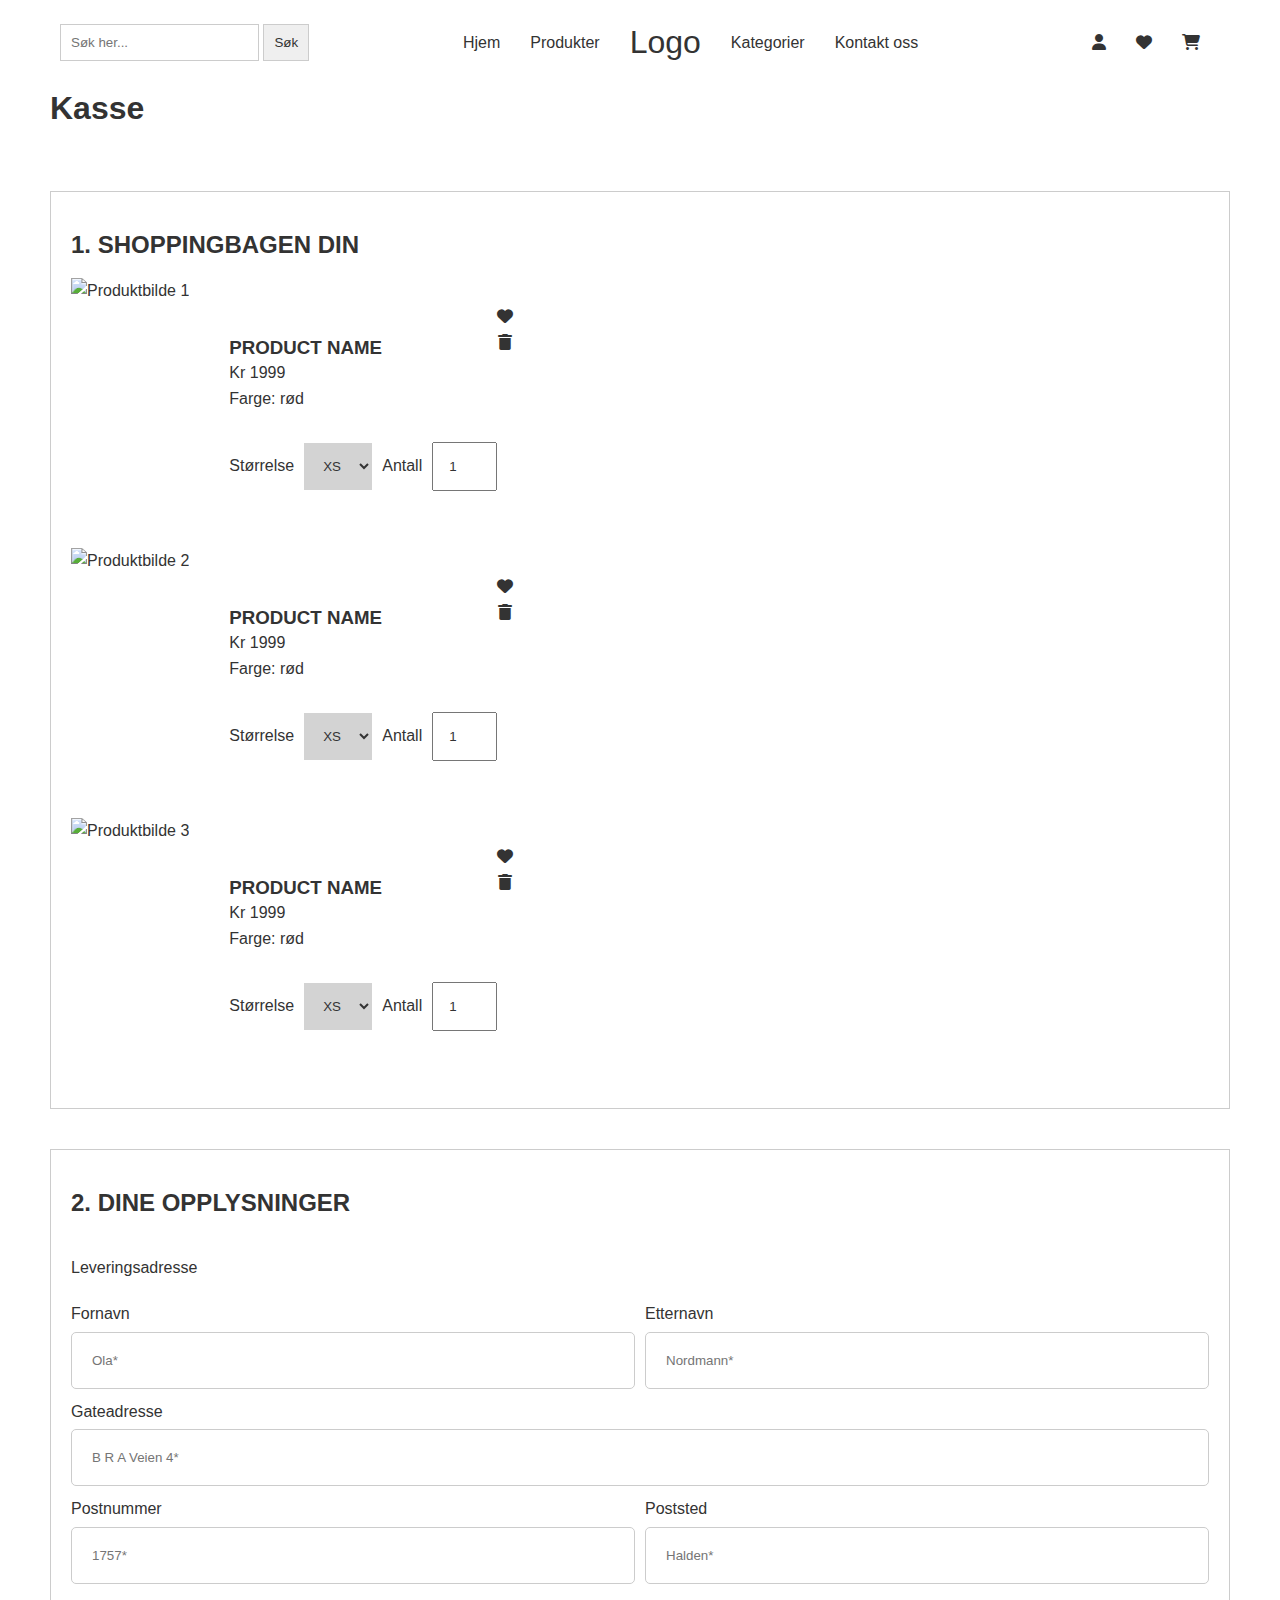
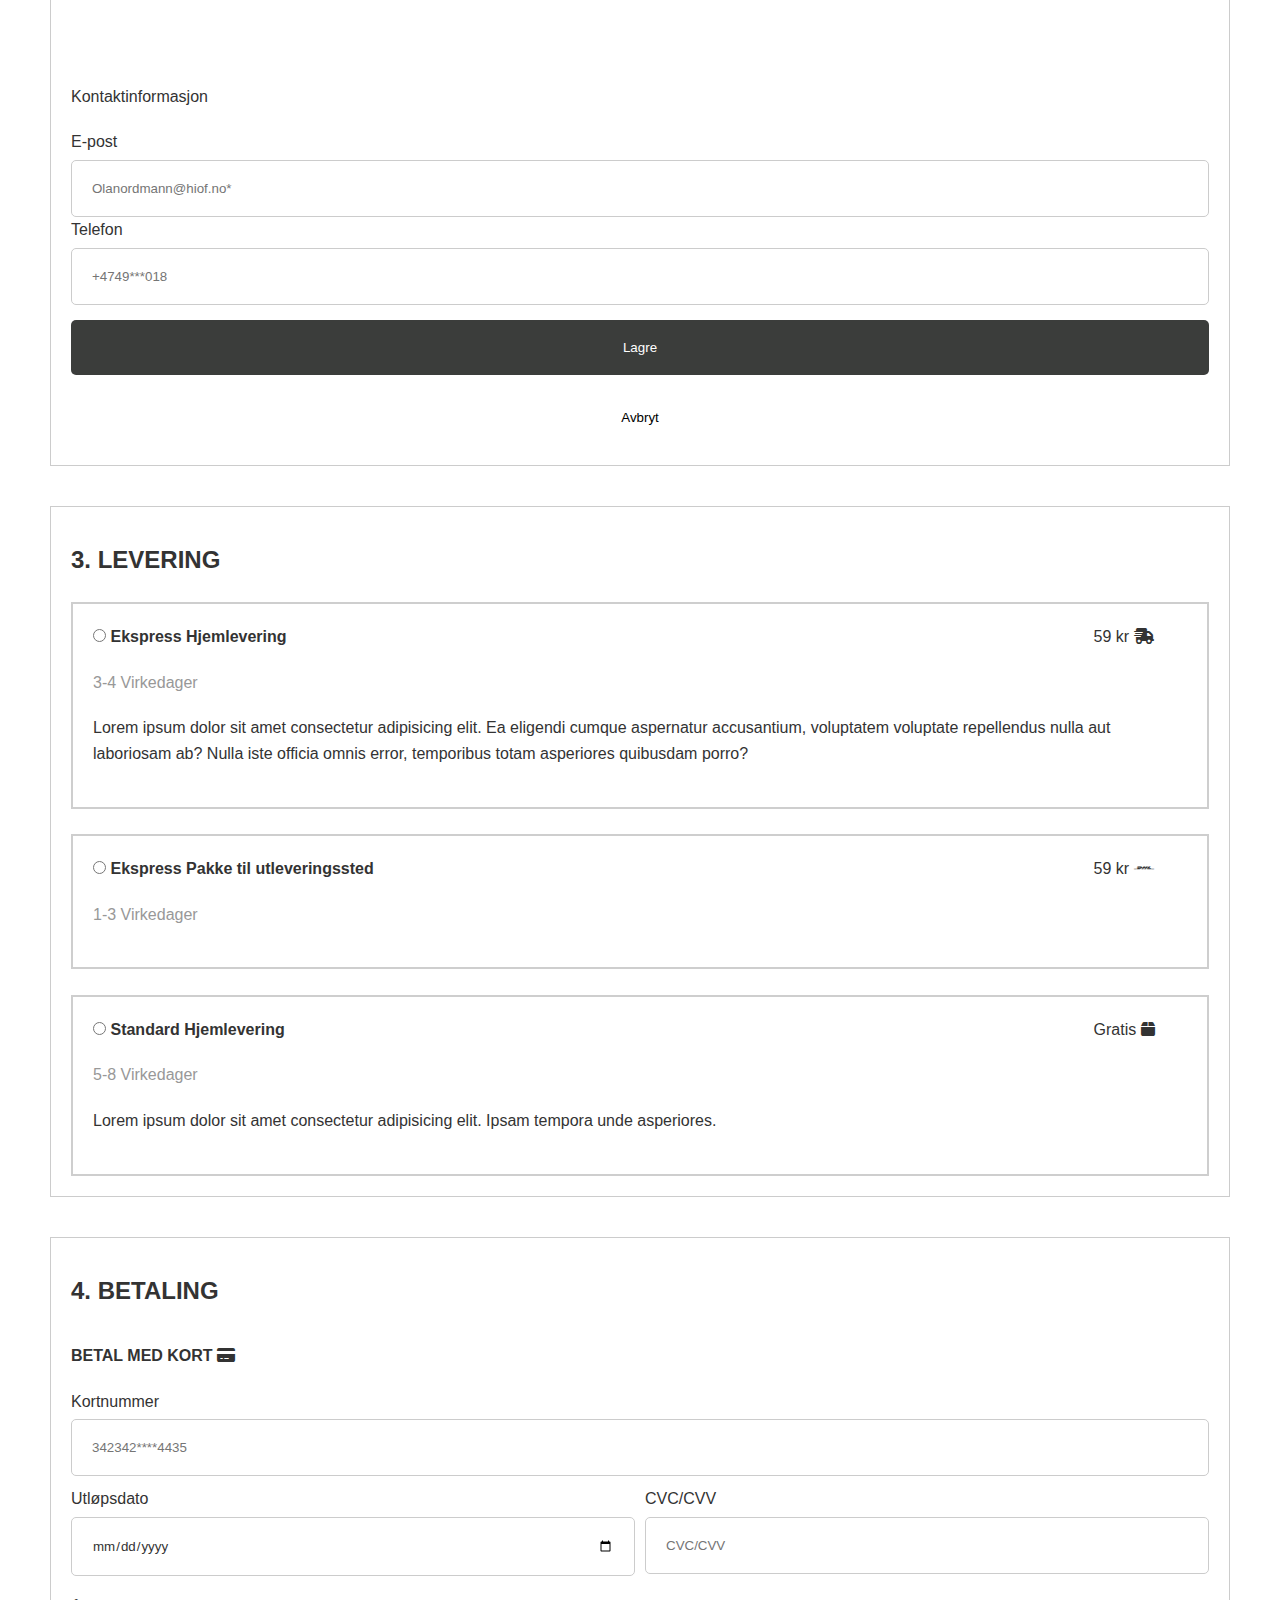
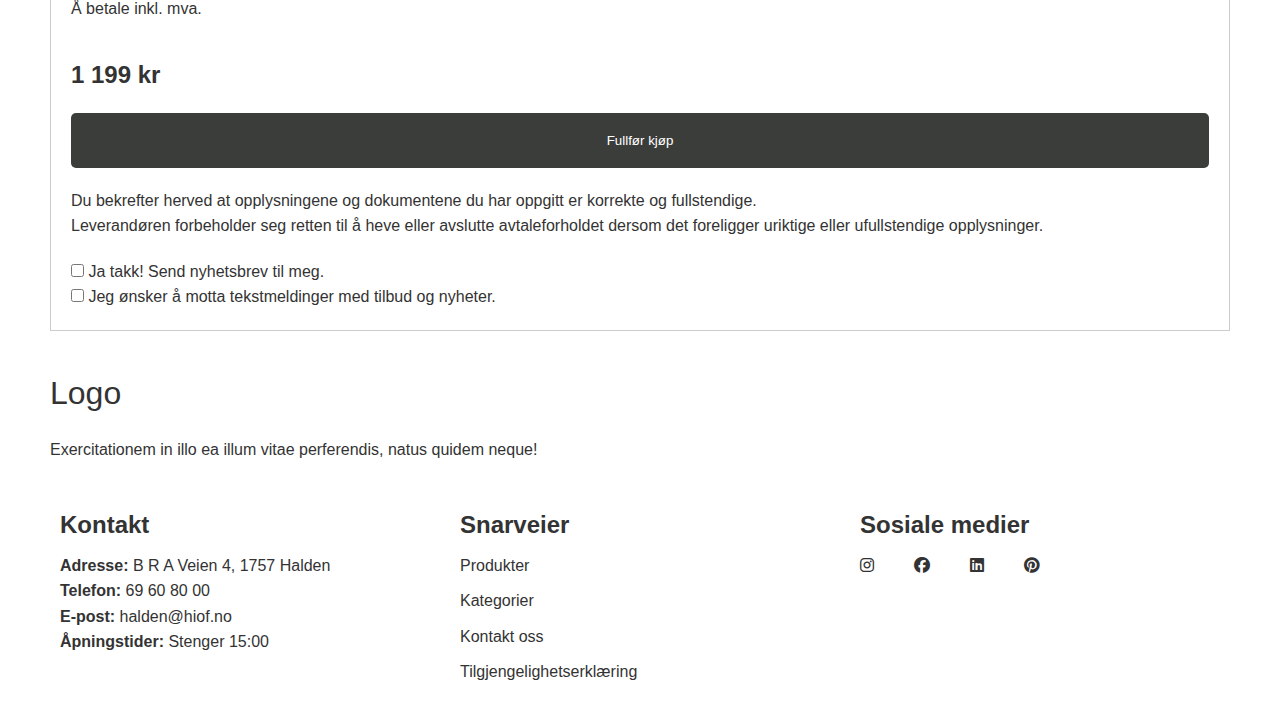
==== commit efa309cf: "Oppdatering" ====
--- a/checkout.html
+++ b/checkout.html
@@ -242,6 +242,7 @@
                 <li><a href="index.html#populære-produkter">Produkter</a></li>
                 <li><a href="index.html#populære-kategorier">Kategorier</a></li>
                 <li><a href="#kontakt">Kontakt oss</a></li>
+                <li><a href="resources/documents/WCAG.pdf">Tilgjengelighetserklæring</a></li>
             </ul>
         </section>
         <section class="footer-content">
